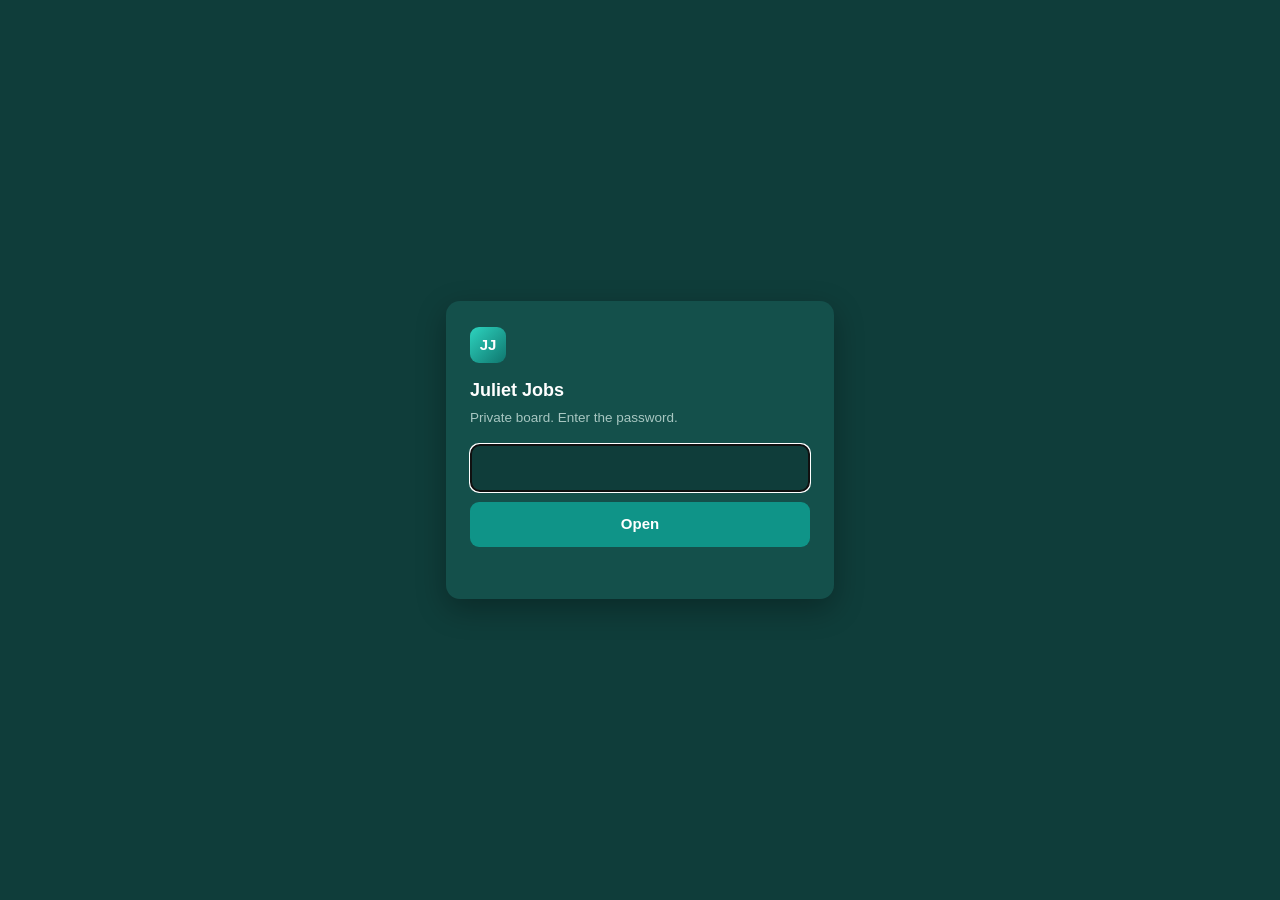
==== group-1.html @ 7c2b09ad "Publish 2026-11-15" ====
<!doctype html>
<html lang="en"><head>
<meta charset="utf-8"><meta name="viewport" content="width=device-width,initial-scale=1">
<meta name="robots" content="noindex, nofollow, noarchive">
<title>Juliet Jobs</title>
<style>
  :root { color-scheme: light dark; }
  body { margin: 0; min-height: 100vh; display: grid; place-items: center; background: #0f3d3a;
    font: 15px/1.5 Inter, -apple-system, BlinkMacSystemFont, "Segoe UI", sans-serif; color: #fff; }
  form { width: min(340px, calc(100% - 32px)); background: #14504b; border-radius: 14px; padding: 26px 24px; box-shadow: 0 10px 30px rgba(0,0,0,.3); }
  .logo { width: 36px; height: 36px; border-radius: 9px; background: linear-gradient(135deg, #2dd4bf, #0f766e); display: grid;
    place-items: center; font-weight: 800; margin-bottom: 14px; }
  h1 { font-size: 18px; margin: 0 0 4px; } p { color: #a8c7c2; margin: 0 0 16px; font-size: 13.5px; }
  input { width: 100%; box-sizing: border-box; padding: 11px 12px; border-radius: 9px; border: 1px solid #2f4a6d; background: #0f3d3a;
    color: #fff; font: inherit; font-size: 16px; }
  button { width: 100%; margin-top: 10px; padding: 11px; border: 0; border-radius: 9px; background: #0f9488; color: #fff; font: inherit; font-weight: 600; cursor: pointer; }
  .err { color: #ff9b94; font-size: 13px; min-height: 18px; margin: 8px 0 0; }
</style>
</head><body>
<form id="f"><div class="logo">JJ</div><h1>Juliet Jobs</h1><p>Private board. Enter the password.</p>
<input id="pw" type="password" autocomplete="current-password" aria-label="Password" autofocus>
<button>Open</button><div class="err" id="err"></div></form>
<script>
const DATA = {"iv": "Dczllv1dasfzpIs1", "ct": "mBrfAA2LOuMS33xl+CSjj07zRJ8ppn/Bd8sngtTx02ZQDnwwCSXDkUxCnxCGXzHIco1BPtvzi8cZ2dPLk34Xz47BpgZoonAcSR1keP7VNyIl3WBESjyRGf2GVomhyObU4/GmhdcvHM4500Km5DxLdh8Ql8Aj9HWRQIUhCFKI1xNIkAt5ZOnKlZOikNpVvDn6R9vYUsdUDypUTvPxnXG38etmF6wp8/0LCIDgIBQbyrPl7gsLro9PER4JIUJF9M8BwfwSbTZkdK9+HdsH1jMYHFiYaCpPUBVL3fyz3XGO/+EDF4RFSelYwz6wv3t2y4/h+q/XOZpwnEUPKKHPQWjjO+EWjynXkf8xvxNAkoWghhAP7ptm2t2uXODomfvStDn8MPyGPHMlYtuSIjNmAAXubSYEt2o3tTosOi6hxDzxz92+5kooFhdYcrbJDNZaEekEj0T1CRrpp/3LOZqB+a2VnW5i2TAyqD9tvf88ONme1MXRXP2Ga02+6qUon262xlRSbFPbjO41hOOJROKtFI3kcx1Wi8R7QwTq0AsNZ+reuKNkRl/wrY4lpw8cs74cE1d18Dp4WUOAfAlTVfz0/1rw4wDoXm8qQ+bTitfXMR+FJGvZiaOW0vXQ01D3HvC4NAEYhxCAwajQP/BLAM5nlwcRYfol+jx14fM9ki7YoWx/pGRmDdlXGMRtoRE7kiQatNEPbi8ulLcFvC+2lQYT6bJjCaPx0qhbBXGKnpINLcCIObK+GuVUYBNL2qQvOAGSKCNZPYuXDRwX0elQfrg8/BoUlV9oxfyD/GsrIkTB+pwce0BGT7wkijGCXJG/yRZonSKBJX6q7kWIqxHlc59+iPtwdYNhAUS5VuLhop+5IolaPeVBE/8mHG/Yv3j+uxh0BRHAqqlkQM0gKXIERHw3evzQ9iAMB/lHl9WQRkoZu+P5VDwXUvjqkhdgVt71nK8AhENLbn2j2PsOaKGqIg9J+DjjJqn/V89BNjWmr5pSBPFy3m3QJcO9ckeEWgaWqkgsTPk6DkcOSabpKSJ+24ZbVx5tO6Rp9+geBprnLwR4laIED+rTuDLdTo55bscMVE2dhKC/qsVQaSTGkKKHfuJRTbszsz9eC/I94IKJKKBE3YKZBeqA5mNMBzCqkv1clH0Fgw7DZJxXC1oSorRudisu3FhiAbEA+EqzoajZVGvpF5y3623Mgn6cltQHx3c+pxqmJgwqyzDPjLzaWPy35dCMTvh0dh2UENnjmBkd3DnS1MDtPlp26g7PI/6gHa8iim6Hm5DHHRqiUyZrdgTUdcBjymsR5VyOQXe2XW9urxCi+WLKKlTJzQo+ZmPdHK6tXrTn6XXjjiEUTw+LDQ0AY9/Nw1DVl1qef4lG8EfVk5xw7s1txbB5X6/BS7iJD6gUvS1y4KJtc7IrZTT9BXnE8ksF85LdlnEBx0W8O3AfQz/mjo6ZjYUUmYxbaTWOo+fyPaIAueR2ajYr9h2KYAPOK3cG+EV/Cl7u230VCw08Jja5BcWdH0FUik1Vfayh6t1DEND6BLDpP/TIx0t0WTq8b5EEACoShf3MKZIf+j3egfuAqdirjDw8yHo6HA2Q6Ok9AchyadYD9siN7xmBQpQOx4++RsoSeuhlpMj2YWVP4HGQ2Qis8fbnrHklOM+y9KOrBvWyqOsEWYnfkLuLmeAkDaKlB4p1i3ARYrWgZamOFx+JKTnu0jRBQVpzSmvRef+ywDQp85r1/K+cDQmpxpzPUlhEenofk91fhF55w52C8dMhrigN9CMAwBYDEx141inAKLGWFoGW/ORLiZkVtc42Gd0ZJtN6L5j162zhM/Gr4VwOrrxUmc1497XqKOwnMGkv94dWMC2MowzRbgNTPeuArsNXiKVuRfPZMVHB/irWAKJzb3oRiIOSBQ/y0h5dVIoMxdQDl6B2OgoZJwyUfsFscNFBseP436Z8xZpKG8Y2dWimipgDQSdWI/hy7ohBEGtIo+t9heSJbtFoH8lPqSjV7IuvkGlubaHbMh5XMOtvwDj6UTU18yaYIsepDqpoZHzr1jDROAg69+KG5dLdoPjHh3w6Scx+wFSTh8fOz5h2mG2DfifKWRHB33ncb0VbCwwS4dXkUYfN1I722r8EFjsGc/DPQZNCfDFtajDabkfoG/0PuNwjGRlFL/NpLTwS7/2gsRR7qV+o6z/UMD3hzhiwhNq7Mld82rZPslTuw3lTnVW7fAN8a+kg7/npkIJEZtXrgoeJieXGB89xSe2tSQbLnA1z7qEXyj4J2dGCb8XWO01AsKbKuTIesGzAeCZ+lvzY6gVkmF6LCY3l7hzFHrGAAUq5ewkX65iBGOtbvcUevcY+ndG+TpBBbr0obKfJXGesK0k/rEQaa9a6P6abZd4L+YYgm2KspgckUPfHLbPaMnowpkh010YDc1T8JnRS8BYHOsWYkMTUtLQliBsKQyt9+lD+HUjy2anhxtLK/OPH8BNBQ4PPT97yYtrsVOE3mVZRZ8oCSysOx9TTLobnVZEL22x1Kb/XG38DM/0vCImIr2ASC/RM36azuUNCTLZ5Qa5570Qxk5ICS9xsmzlFMDi8OH6WKdaPep4tP8KkSh059rHP9I20D5Ml+f2CBKLFqY4bmI67xfNmB/FsWhpBXtUp1RNuLRpokT2v1LlcyuLT1r90CdrsizfOHdExAQ6nHCoTnB8sDyJUcwPcXSV3ZBmxyVWYCGnUvRgyYS13NEiJDyHmOWcl6+ptf6OQIKq2ZB8xi0mFnNyt3pN1b1pk++VriR1lP9o5g7F6NHvkH8qzTE/PEvEEpmIqbhQBAbZSyCEWOm5TL9tyr5WvjzYKURAma+I7dleXtHBBzYmml4xthtguRsCZkj/2rzY9t6dXyXzMhfy1dLKVWccDHwzYgUutMuOhq7tAKeUK3ht/SwGXIAflbezYHRqOm00q1Ryqz2xAu+CebYxcQk2PXJO9PuT0fC0MQ7Vr8VeZY3YsfS+kpj8L3PI3Q7CiPAUpnuYBnkng0r0J3XUMFeCkaM5lgdYG/6ZTl5EDMdpDZVPvKyjCRD8QCR1WpKlqtAQgJC7VI/l2M6FqF+QVFlZCr6Ggq8q0Zr+UGOSNlsJ0S/nQ40bZTYJgx7BaqfBvZZWs6TldDlwCO4go8i/[base64]/t1C1fJaVQtHsX48HsSgaAFN+Zcy/Q2K7pbmNMzQlQkAr/75w/7bMI9khwwuoC4OleBo8mPxjxr+v3tgxJfr02SFKStwxj2YF3YFyI1DAROGvEvYpR6k3l6p37GNbsIlsT3EaPAuvwZW3S3968+MTqxa5cqUr7GGIOG9H3+4fjVYsiHEAJDkU6KHBzJlebtS6AZObZ4lu3eW8pVTIiMRLw2M4e/O195reRAU49rTo40kkKMc+SjfQuujKKYASxzV8XBhqVmuGgXp3L39oC0FpTXnsbeQjfnUE2FBP29Rgm0VHonHlOY2lfpnQ+NWfRC3EeLoIwaOfnMZHBWouXRGsUYTkgPEMRaiOAjX1cXxZLp8hBZGfOctFffF3YydBvRjAM+0H2LmEtxk/N9/5Wz3c+yXbBOLtAbaiATOK5qNKq7xEW2JyQA9bqszBMzOohr3khZpxhAS7qDuLLqmeu10UUw4SOPBkfabw9/rzvgnaGR8vy9W512C+xIsBaZc941f7lC1qcSMuh9IvRVymmedRM1bimL8FOozRz4Nl6RfsOyRMoTvVnJQmDHZlsM6L5Nmzd4hf/huXzUyqSrB6FHaDGIJ0sYbpkpxSzSEQdSL/o5aomLunUZZGZNHYi2Seje1L4lnoZrQSlyJ8K1+Lx1lo8M/[base64]/GB3s0kCvs9Jr/UdL5VGvb+L36C3ASDUxIxp1dQTQz2hvXFh6g9xOT4awZNKpRZWRjiQ/lZR4lw86hSgx/2pRPMmwRiSGYnkSXvnYD5Hc+qWJxTTIxLLvH/Q+xkaFKhhmSMwyqkQkVD3n6JHocqLBuWPVIZaMoxRAoT5Vk5BVKUl/JOxvK0eQOHqNNKy+erWHCE0KWWqmdF3Et8PjJNdoAo6iRFEii/HIc8ohtqlfqilNMZea1dlz1dfSNDDNAYTwZl0+zyYiy8I8FbETw01QrE65l78rSTjxzFUOB1lYLma/9Ku2Jew39DktID+Z33PJmwvovYpfuMk4CxwTGrpf8IG0qQ38ybFjz7Rlj/ZXlHz64Ru7ChB1nHyLaximCAa08HUhCep7yKPkIdNHM7ooEXnDY+wC8bcAVQn9lkLOKopLL2IvOT2/fugkvVy8d1Cg4JB7ekUeqDghpgjz8mc8jdtAsfutbVKZ/wcP4PYn/Jk9+gmmvEbvtmsPD07693meQAUnONiRnAauLx1pzXB4wr1e+d/GZlawEq9cU1zoQFjwB/P/[base64]/[base64]/OC5kIfv1BD0y9wgsf96RjKd9dlBMxWTd/dRBUrVAIUvfFHohASgfeibA1SNxBGPCfPvuctD6polOIkWyhd8HSYtJBjbIg/eQEJvCDSpJW1nqWcpmAnHdIZoy97cLreQm1bLh0sV3M5LkaLORs1GMvmTnWKhumubWTKQb86wQIH+7layPGjOoxrL7x7cQUcKkT3mESLtH5UXvsyUq8N72Dtf5AFnnO15oWB6sZ8v6RG6ZSA2GlB2ZNfmmhulZ64trCWYOpbN3bM9FpXr15tTc/3I7Qhcc/FRzSfT6r9fs1m4+EcvBkd3JWx1CAhqyf2BoZwosaFuGSFIxJdY1/mU8ChyG5czpi5h6C/0BCRR6f5bfRwHVum7eMW1P1C2zibTLXKm2QRTWWFEBQy/+0ju0qXRQbpEysEDEMgK2pxoEDrEfawSMzVIqi4J+2H25tSIDybvQKSNqLlxl6ZlO1btiQYpSYOXuVhUielUX7RU5KbFCRoyi9sPlspWr31VTxVK0FzvlUR19JgxEdRxRuaY/ZFEpIIIsc3XoGrdLrIG/M/X3in7sgJfak5KTXzowm0ZpeljWYFtM/zc0gzkrhkqijtffoDg15MsOdXebSxIJZpGJoH2aRfI3A3Dbbd1YW60wRbkhvjmMkxbEOdVut6P2s/EnjQSJlKkqJPdklDb5PgdFeaskpwpFy2ne+BehcZ2P6UdoNyy4mMdAD/rS7bzH0ATjjfV8sTs354nEvhPWWNYfPplBWHdtTJeZvMtRkKgW1AcmDEEkaOVr/DTD6aGDnv8wL6l9npNEM2SKMmydTVq2OfQ6DJrzHprZsDpVqivTt5nrKW+dlyXF/yFkmXuLS22/Jc4qftWiSaFtfI2/FEj7eyvG06AsMhzNtYJ0tF50Dk0/eIT/[base64]/76IRIjR8g5tnMXXV8lTxLWofA53QYW0NViSn+i2eA3ibGAae5avSbvC3QiNVcO5Z5BmlPnGJTLCBGVA5pcHgt+Eq+72l7ZGzHu919vomiQyLiPLw6vIgADwE5Sb4qJfsrGA3QKPcBhiKhMZN8yfr/KwAX8KWln2Zj5MpoaApn995pf/hTqKvwBKrkORc+OEqKlOXBq/8imnFE3Ix/6eawi/TYoMGSzmHSc1xZa0A4kR1va7KbEI/QhHWin2z4t6tzMldi6cXAkZwBVje7OvMLca92I1ZhVc13vfN3sFZZT6W32IecwMaIwoL9ciLU7TRJ2TP8m0d1TF+eT9kgvvFeStj5qqshLh6EHHfnc5C0sVulNvD69Nr/EAGE6n07+pMNlO3ESpJyKjpG6os8PHCq2nBRp1FaHgpgOkZauew/isqf6CHj1CaLhyfB9ru/nU93JvQVPayARpq5PNBOnzcOum3U7nTdY3jI88Xg2nwpLAvcDxFhmfWG3TUnLGPDIA92dcA8vVsfLlbLUXz+Rw4bxa/NTrMs5dDl/ZtXWmfjubJPqUGPU9uNh77uPuhPAr+9tRb0t2Ligqt7ry3yJc+SiAvngjYJiam8wuKRB3UciXp8ALGliVB0jxU70b20pDjV3SM3IYjqwYZNn5TjHuWg3pJcYW7MVPMPFmiK4ir0pSexAkBpzeT09K1w6r2B9BoG+E+ToBZxQCE9vbOWEFX7wnD+hly7RDDD4GajEO3/62flGb6ggK4qDV7iUzRsX/jh+37nGNqpncVoXj36JMyHey5jM+B5XU58M3V9G5MTLisakH46jtPAub8FHo5Il4X/sRQbp+tL66ivVbVJzFBK5Ud6B54t5jpISk7FEAFk04NUqi/NP8L07QQTaHRT7jkwFxHo3GLapSQEGXBqSCTKLed5DaFrRqJNcZT4moDHUwjTYk5Bh0d1XAMuinewPgBO22AbdHI4tB11YHDE2JGn2D0ms/fiRf7V90uirAY1eQjK32CL/GFEa0tBoF9cMObc2KQcEVml25bfMNnZUJce2EtGJjvOXnMPrCwEiJKSuNsY1IsvVBJG19is349EwFTzeHTPXZsZeIoF5/5wfioVEceNeQ+87h63Eae2BvU+EVMp1L8Pvb1fbU5dvHterC1S8m2m5RYBtBacpnt2bPy/hgxUcE3U/[base64]/rlb+p3F5KoyllBifVny1qU3Z9SNVjbWjETfSfp1n8ufQW+ksEXteJoXf+8W3hHHO1sG6KPNNqiXFkVDx8lNiAEEI6+WGwcyqJZykbo4i0ZNUXx8RECgV68u8/pdR2bUcU63lbA/hhAnJYHCWXd/sy2QsFs2kIoIYwrd+HzROCTsqN0ajUgSPkCz+Oe/AHJxe3T1s5WV+3uT2NsjFoSy42CIYtWU7MTSvCT2hEi3nvl5V3eRQ9IEyH58DzDHVce7X/t1vg/[base64]/AZFrHSfJG9t0l+3O0e07SoM6GGl3jR5HZgTDLdXRI6iPOGpwOSpwF5stzHC/gBGQh8hy3pL1y2Hu/f0E0JRRJWpKym+Cqd1EUtkSRn0l5/dD/VFXydsTW+9x2WD3SjeMvayBLPgt4gU/OwRiobHbEkcxfgLUauRAtJfgN87HwyANt2qXNn5HDfuCoVZ2Gd+sKrwmPqb1dMVf2fcqIeIA3rx5EVtrRmO/vrdRh/Dh6gxvSeDMDvZsVIe1pRfAU10y1A3ptu3kL5MTxir1OKb+46FJXY7pfdX54MA2jHObGqnddEFDiVElCOIvqKDF/3RfkoPg8Uc9sAiwc0johpA8Jk8xRBF5hHHsSJANFYbsfkp8dvJGfpvlsO6wAp4rmCbUzBuhrrbtP2KKwIZVxqAyMSptb890AlD9eUK3k5KnsDw7sR0B49tAvSt1F/Yk8BI8n7Q1CxV5ejOX1k6RBME+saWpDSRTvK6fZfAx9V1A20m5zEEqJ7h2NYokHNbGAoV1VtaaH01YHRnXdIkWYVnLwG6ofBu6cQuVUQgnRUJHQc6RvMqujyMsJPqyqrw8ALOfXA4LKOv499xgtLCgxcSy6TvuZ3UwwzZFl4JvNRZsjs0lB7qusT2RnmaIbO5Sbs8/wRQt1JtzWHLYiqK0kZjrFc1lz6YHEth/[base64]/H4/af23ZTd3IW/tz3xMcX4oUIURrY4sJBC8/YYVZQoV8IHBxP7NXM1ND+ic/27B2FjBwQKKvz0iVfOYWXcghgbos0ruXZWyrHqDW7DQib8veNEq6jRJyZObHD/TVXLlpbzVp65eItJ8h6QExy90FMCLfBmZ0w5eXS2M5h4H2aw6wR10SP7uCFzuCygVhrToWn0jL+YgUCT0LmGz1zbtAosab9hFDNARLiTbc6g62f4BDAIGidSW7s6j0yDk/0e2zg5Aw7A6Us/aHAT81RyJoq2WdsGlI9zzkM1a1VlXNwZC7Z8UxNh6mxqk0QRYlAM+rS1btkUiLRdP3Rw22oC1FQO0QjC4plxRuobyqDrpfeosQvNY9zKa1wGGvvI3u2NS8njioIBUbC6qW6ZsnMffBPBrp9pzdLexGc2r7heuxLIydKFTe92Z10kB2kGiheq/37poHoriHxKbK3qg0cMkkQWp1045TEMyhej0IVa45zKtweREui1nM23AF8geiA9UNFENdiV8PMOd7qUriupt6NYhgOZousXRqA1/Ddz9QqPE2Sxx81det7lhZQu+KujMqlWoyVKF/4VqurJcEbCViwGmlN+OQBdrnmUYDhPcEApIbeGASMaFuV6LmBhQc0B8AcSmg7gRISN5tAff7Mwhp4sd8udYUk+XcYBijSag+M7w+w1xmQQaBMrwSbF9ymN9z+jXQ4H5hYJtWbbQvGa3LXiInvFdsi8WwPMyfz2XxZ8bq0Ke2FK/jPsW970D5MguL3kjsIbqctK863CsIxtNBNhqO05esOHJ2tIPoAS9lYt+iJHsPYVHbyIiGxFMvkPUO2jj/35QRLMmS6IWyUPNJhBZtWxTM5m1KTDPQ4jkDTMTkvwGxRq7zIrfrevMWB0gweTeUuAZ5UBGDFUz3FuB5UN1Q2sGBjQ1MpTyrzrdPQiLPLqKkCTnjib2K8wv6edf2bIiKrVcWBmuIAoxDFCiUadp5AhOoSEfi2a6oXU6l67NvPEWBkWi/BueTJwHyuj0XWurSkIlwpEXxEHSA8cG/[base64]/UvM2XMPsdtVVnno5QQzBoXNAyZ7Z80KAoquGIuaHvXnbwn6odCJ9BBOqytaMfsT7/O4a+m/9pBNFAf0Mjt2/fMQYph20N+1+jQlZhHlqwcbQT54Hhvb0qk3qqtMFB/hpBvyXHAl1GDMIOJvJpaXWGDOSyE0dIjY59MQiI5qA8MHvNyF5Ei74Cy1F9GJWFF/LGNy51KPSvKPGoKIszI0HSg3/PH+R+jaUCE9Gy6zsNvYF62Gd0nSDOpQy95SSkdR7Vz7bmsrODRdM3kSZFaCXlbECKrWmVgu2rmI0d6DVGdqsZ+XfmYVjA/x9cw0N/+pZhDsDMMoqIck0WAWpTFgjjpEE6gSzBwILVuf+tt191OHpOMHFmUr2qxfLSBcKUGsgWCuk6MvFvpRak58Q4IvIx9Y7QjULxGYdOCJfCzec+HM8/1aoqaJH1vLInMTpr1IgrjBsx76M5myzW3IQaeC+DvOAJG0fCN2WvPsoLU/riVFPNxp6CK/BXkY8NINYlUo1nrcyBhlqO819R9l9cYfL3p/UOHpZjyVxRjkyQUkBtaFMcU1vqA9/UWrjUSFTPSorZOZgo46UI9oAO0wLfSab96f1+7KQJ/CmrduYadPGlUFDX5/GfDBcqqpbvbY0zmIRdeMDxJVlZhWGkBaSPW7QObZw/DI1UA6Nu0uj4I3QH47HoM5MnQo3cNUw6RgGFkiULPuaDW8fZhxScmCgYEg8aD0LS2Q9wn3ZSOWTlMu5MZFVp8tvY+wsO2mEruLeIQE+VZ8IRvjBPPYBoFORW8aUy4kg/NAFRzQ6bitgsq49PY+PhGgHbqO5GeMJyRo0tYzfIXmK/RRgclc/oNM9wuah8JLsgvdPTM8CQOA294ZJa6FEmaOBdDkQOk18dYdvliuy3/i1MJ3oY+1pRZeuVh/rW8ZpQtmiqaq+suO3ux7Magr/3XjpDxX+agWRT3sEvLERsFgW5aaeebcHdITTNXdB4n22hHn2fMCWzry6d9fDw0cXAFuQsuC5dPMq4vsWZ6Dg0qMhWscVSvb26J4oqEmeWFLHv7W/0YlchHeSRWweg0/CEUILMgxKfCU+3WDb23tqH5nZ3mCYDhxBn0uGsw+TgivrEu01ptXzMlBnrrPg+fMlgqjzrXdcP93Q2Vjl+SoMzZWYio6ZwUObYFRF9fCSc66bT6isl+QP/GXZTaZlonB5dK0YXCaLWFX45T1p5OS0aq1F/[base64]/[base64]/+5ErFU58uJKwl9UW7b/[base64]/[base64]/3kbPzMnTqJ6cEAZF65GVI9Z4AUrYmtg56HHvQX70HCbkAIFbebskt1WY8mGk+yYsVClLVnXgZH4pBcmFUM1BXg6MG+mjZNE03HSGEPbNWxSErqon0mmrmgbnwzHWh9BC5HHZWUIfhD+Z+wHGbfhEx0Wkzte3HUNQKcPdQ7q6Uxz6RIWYjzKo+7clRrFS7wp/N8FzHyVTfrJfz+wBGNugorZid3kAHoWS19mOa2lpyXXmqLAS0hZLd3YmjNAl9/NBVkfDVX9XurPmhKqTGvuKWl30ziGWBd40scWIjx0v8/[base64]/ijjHxqKJOo2kJSE3NK7MEUNJ94NJGjFoM2bHfE30t19HBWlUKAJ9FXx7iIiGUUiT8vhoTWWSz2ffGYmt2c/[base64]/w3y4drke+C2FwPennrxcA1shF2Yk2ttTiHaIHbHLt7lG/P/BB2EJEK99RwIihxDP1k92tGq0BCr8LgASygDG7GB3Dz4nopPI55fJXoHROr47tn+O7xBAnpt8HVEbWo+MDn9RQJPPAp/IFdopZtCbTty5bmpdyGbqMVz9tEYVVb+jgrpnJlX2rVcea8M87tG1jfU8zttNvEaD6AoyDV274fd0v2AH28RF2Fhw+wlAUrqidDd2CuduxiCxxk/f6ELO93hgNdgj7AK3dOjGK/uqswGxNyEOFE8Z1Dy7ozL1ojMX+113PlORe5OMX+NUzUo+zVd4x3tVoydi68p2L/w0OUcT5euSmpKUExckYCl9JDtHUhe+YAxkGmenUZLGX86xaMAdHYYEhlId07MEDSsVTZroMo/SO3cGdTY9CqZNviD5mrVgomNKwTCynjqeH8CeXZIK9RTuvDtI4OrYDjqzMp2Vc3HrWH9ozRuYx3Rqj1+GLRLmdYpb/7fSFq6Fdkqwj776E0RXIOTtj3LmHzJBdizx1WvcB+J/j5YL6xWIniwj4SKfJpTanwu5QcvygY+WLEfpxUxgl/VspDv0CPfNsd9nKUhlHtiXw4TpL3ZdiljWu5bgFT1ILz9QM5U+d0/CpbEgNUtLDDT0MiYVL9Nuz6K97vuuInexiaouPsAleGXNq0dyzqLcCTEySwe0fFioiGewz+aZSRim5usv1oFgMMB0pD9/PHpipOoGzb2VKDCrHjPiBlphyFM2GRV3YGsZJIT6pkqapF+HSf0aiAsFBmz2F+DN0BzGKaGxwF8UlkMk/v60ba2GVQa7w/sBWB6/GJKNioNI/Azy/eMowtpoNEcI4h+HpBfklMqFSwrOlfO1SuuK869V16DU+KlQbft90IjDPOgFFi7xsQl9Spqm4Lz7hbNU0CtvfAQGANZntURQ5Lj6da4Cq8nt67j7aOv9Q3WHtIqBH+Rv39re+wZAPk9n/Kt+eAluZsP3aRIHjxRDS+mNSPohgS58yAcV3Z8IxPhSqPqNiwbr6Etmsb44YZiDan6qSsUeHSOV+C8naVe1iqcImHNereMklHGRA0laOVw1oVmzZy5DEk8cJgb/MOqzsveo+v3uhkc4kZI0XtXUQ1439HhBDwj2BkSUJMtW9CETVEZWcXDjH7CoJwdJeUFgV2qNksfh7PTsKUC58DZ8vU+EgF4CitviCmLwZK1WkDyLYTyRXSB+nIM92MGH8tbj0MJWvUAp1JpKC0n8IOQ4o5UcUXLyuUvlFu1mzIk++Qa+gJ0bhnbto/eos7D2p8sUhw2bqlpebG7GQs3Gm7WkEYPcEI6HWu9fwKwqDGb5YjovA2ss3QafegDFZdknQN6ESUND8LeSaho/e1QMk9D8+yAnLrLBY7RAYHpgkM5Apiw28JWFre5vK52D0iBIbe139nDRBxFmI8FP11yJtMB6ioZ5Frl5xUPVIHM+Beh7rC3KRJgHgSuJ0QWlelWXg+NvT35C6zI0j6TYkI1tQOgw/xKJbJS++tJRjlxrg7sXoJNdg2cscNDF6KMl+qylbVkeZWMhrwLgfxAKUnN477RKEqAF5SGXsEHgS/9x5EXnbh9CaMTadDoHBPxffhYCwyDEjwd40Cr35sYjXBTsYDczBVn2YS6IZ0YYBolEF+ZrYXYY31IeRUG1LNMgSoBzD5A3K+1h1AIjTZFY0AKP0csX7YVDTG7frSOtfu/kXUpllgOc8alibImgcSSwZcyJY8yISL6qAmp1LMe2Lrq0KCev4lOPMHI1uYGkiRwuZb9m4usj91s562GoTEFgkhEuzsufBLLfzj6n0Z1X1pYV9xcItALFiltXZBDo1Z1pt/npj37QXumvsfM3GKAE4ErR1NM8n0bM80MXhOm1w/2FGn3NkReUbcokNt0YPzaideeEPvuk6qq7g4DnZ/nIMMhyDPDZ6qkMsR4Ce4rcgRX/9jEulODzh2s4o+1ukESxc8mtExPF5a5Tx0wnJ/2qllh81vgDoveHZ1f/1Uvl6YiIcnCAWxuaBQ0GvAsrdTcNHaXfEYa32ntssmNTXH3mAg75ektq2ZxnRY7JQPEDnZYa3JbgXwGaZH1KiUFP2WKLsd88HKyCaHzEARdb1kc7wgHM/A4aYcYLnAyIqzuaMH4Ih4J+sFoDxCzyW00TM2NhuQs/punookLZqo/3oelyJMyJ7qp71qRcqIpgHSe6tj1lzC1saeUPij1OyDiOWV0C8s+MWS0mw0qLgisZ5x0kKyO8gsUvaMqy7Wo/RLtl5zXyb9RSvJlMSUGDmc6nl0PGWM9wJIw+L2Sq5WzZcs6stsQLMXv6joyzn2c7LyrX1a8sv0j7YpD+Z0OYahPAHd1UwLSn6qyt0Ne0B7cK3fJxhUwjhpB6BUq6utk+pcoxBV1YzAx89cH2bJFCy3VTMh9UltDoIIN6tLC2Q5PJMEUcBt7/HOxrYhP1vJ4xav4yOA5qigkdyh9vg46cq4HRTn9uyDBMbxbmsQIGKWwykX58eAwmGSf1XQss6V1m5ftyq+fGVOz31XuP9cESBEvNbTP1oWEiGr10fgm4RzFvmjO+VTEuUAQQq4Y3BE99q4kUYK7xacH/[base64]/hrVzhovoqwP3m9KD0ca5KZPTO/bDus2yj2kvpkwa0unwpEvE5Xpo++O2KzVTOqWw2zLu3Y4JBRevR0XFMX0Jl1Ch56B15tEpDfpZQA/9XThJsjosvQy0/sBDymBDzFUwnm4SeGkb+FI8QJKE+ra50e5mt041C48+VLBEFijzhDQKhDtMUA9b9mpTvH5/uqCOqm2dUy68fvTjvN8pLP0DBXiFbLD9IeBCc2yr59hLsZ5Mwx9NCh+pJZmWDm6Ig88gOvBI0zGBKM5BIwZ+lgWxzjS+UcG3OhTv9nrm0OwItFKXu3mznh1wTd1gsmCn8lSSQkNpw+LaolagW2Tgm4ijC5vNd3KxL+jnieiOBFuUi5i9a4eRx4adPfDHi4uGmfLepo/dcMQ5xtPJ8FJ7f4ScMzvQFYFtPkK+qbWvAjnVOPuwNFOzga/kgBV5SyW0EN7xQ9EdpBePt/xgLOW+Xq+QVPL9PWPA3KE/XSvVtxNIm2yT5L8m1ldwVZt0iN5+y3gqKmXloOvTBZnmNxrLmR/23AF7jggW0ITIC2VZJeAgG7CN4z55Lt7/fs1OE0kluAtQE1bkgyXVv5vN773hdzgK11Qcew1h/aIzUKhCGvNyyq3fwycx6OkNZcUChKXbVrw92Nela/b1xD33xs4WIxnYeAyjDDERzRAWYdmAeBKoN355bXTmtN66wHsLxEmQxSiH6apexaMOYo18GdieavRO6A67euXhRpaqNRmsdXbfbpU32pMFFPYxpZkETf/FZydAISRy09FY6kAA+9DH7254gVrpBTzcczHsFzPG/Yzcd/AQQH+n0EIZQheEyE2zL1Ex8lxvxlaWiA6L5TMGiZF97An4sTHez6bU1e0ijW+ulyfB62niYdbSQnFG4IL0CUgUUgSjm4bq8wzwVFiXUaQB6Hv0ILyD6A7X+gDaK/sNi30k1ZhnNppXyA99bQVrmm3togP3FsNYg9Ofj0DCSIyhq9ZcLUqSJLqwNtiQk+vgwWsz2T0IA2wEcGbQ2qW8KB+j86VdZuVitolWjESur7DyiXkpJBr6j9Yg2mNO/N0XSBjJ5bdBxoyPa5mmXbF/IwJVzp7c5XjH/Uurz9ckPMv8nApmU6SUe9WSscuNgZze9pzPsN8l1Grqeh1oGBf7KP7Kq4wi4dts39PoN/zWQ3hnfxPp2nG/8Zj3Be8K1qHT+4QjA6S6oacLhsP5tU2HYPR1EY8y1Q2sY0P7N7Ph/uJXbx6ELHUfp19DUFYHR+OGPgXpbBs0uU7jy1Pxp9KH1OVRm8qev6xbCVPVKTbIBeputx8PHAXSlNAAtk2r+hd5mOgSjvx/i+82jO3IneuP7yQewNzZ3rHb6QZu7xjwwGh6xpuOzVLet4oBNDMf+fijG80nUaTSL0HH5qTo6AxRTpgd9IcydlBZALVbkHG/m9Y525S2GvQz+fNaDdBGrH3MjadgUzs9Q40wcFWRpgVUlFBfbT1bNgUCv4akxsZs7FQWrTjqya9Kvzb3dX9Yxd64dlSwlIe984Vt9/ZM2FqU70ndrYHRc8Mb/w0wsVLvre0Z5m1xIGPT1IbdEbrtYDAB9FDHC7xUwZ4qrM2DNAve5HawCDrqpsZjf7qKbZV2KNz8SW1mosdtrOanC4Mk7hGEXhlrF+gJcc8Ax9fjbrUdIZ5mc6my0v0poNbwLmJFCviYO78NBcfRXpB/FBxni9Olb6WA5MgBTwYkWx7UzTjeytLhb6s874GOR+aw41k189ZuhmFnW07aok1ZQQom8VSbj6x9140TrjTteRUoWBMgsnTFT9UJ/zUJ+9xwELZItmdw7hGVk95l60JoZ1GfY/VZQ5FF0a7USMXHDM8uxgYGHf26BEWiZ05ItbJVJz/h5oiJ4NEA0TpCl7T6y1F9ICfPK0ZDiZnhWJU/5FQVampOC1lcHSQsRjSw/+zEh/FBStlNDpjaVg7JZBwT9BwJoEvMtpCpa/2xhR4HLBmv5iAxJtYu00jqIM+Q+bHSjHj/[base64]/FMQpS+j8SSFLNHvjDUm2LbsobDQGu4pKQXtEPZPMjI2aKm2twGBnuyUtr16S4s+HvyYfHHf7O0iPl5wjsS+M1C5qUAv01HCiiTvqogZOAg+eMWhzqQ5AHgRU64wHxgUn+YkNPUkiqrBNXYGsJiRsNcorFQHkIkz4/YHScA28lwSshJd9v2Tgc49p4jwy73FaedhC1hKlIKWWJxbcxrn/SyEsvLgkJfVhYdu8WJ8X41oUMTvCUd+i0F6FIO3dM0nOYYRhPesM8E1cPoCO2ss/7ZimO8WvJOy3RtjbS24UEFr4Kc3V2Yn5RK8eWEZ3Z262nGd4W0DsP6R//HWBkAUDljbiMqRvEzT3kQiwd0Il/vSP7XoOtP5C2bwAFmn98QbhJvgtR8a+8GJ+qtYyLwPpcR1wWwCLGLengpiKMrqFi+ccEobi/1Ui5LCvf4+JjIp3Zxmwf9qfwhP9kiy987CoYGaTyHChHsnGON0d8MnI0PTco0SEVAsGw/cdktZW+iF6GxaiKptklht72hhfyBg19lrY38Y2+LJlJ0auicURa4GdDjwsagNkJkax1Cp1c2C6iEa+HVtnwbaJa2qpAqrvCZ1ZU73Q/Bjwed27cTp4WdtExcm3rxQRY6i78xVJN+Y4XaPBPGcjaItvxcvsdZyYEB6+ixLfMCNC8t4SERYqN/wCGFq7ZSWlehyAyl2Jqj0OjhEt8DxxkwOjJmOxQWugoMxp1yqQi80n9ckVUzEz3fb+51dIIao5coCqHtb9Oz1QtB1tQv/obHVLcdgA+3YVQ4fIXVoSVa/A+rgp337XwOei2YqYZHaMaD7pjrFvfpYuUrY8TadtCpYHDSJSu0cZ26igRCctld2QFiQCPzX5Yw/XZCnkcxti6g4aO52qYMoK+nhWfuNxg/RRKuPp5KWjUfYRaP6t3Tpo9iIna9/3QBpwPwl/r5ihnHALtzN0Ix+OSJmUb8jV5uGuVXhW4qo5qqrLtDILM25SkRqCe0mrix82N3GaPdzx4Tj/U/gh8ylvrKc8ir9AarwEpfFpW+722OuQ2ajUhJah41DF9dpYsQyM+ES4wCmdX9OGijxQgh9ug1HWXQigK/HhC3MtG18cBE/RxfuBMhM06Xek3SjRT5owvTqNWx5UXBMZAqATQEiBr6bsZdsPeCcPQUJUHrPQAUIDygybhVnXkd63FaEVbWgTeXhECGmCHxsh63bxEhT+cQ+pZIyXCvmwXCfmp9NZlBHTVjm01GC5FAWnxo0VyO1PN/8L/9BarXsrRKjyrUIq6MUOcVrcdw2jTBqPpDkOoaVtlbWQjbPP1QmCVFQVYNixLb0Z4TTD0y+6iGOZ7PpIZMEXZVY0rCD4LnJHK31ki/yakVx5kyNg/ylMf6P60fYvbE2Ak1dP1I8tw6HrEAu6Ockyifsji4vUhXr9G9yRyK5FkIQl9Xb8fr5ivX4zqspphB8vGM5R5jPaQ0Yi7N7zY1va9HUp16MngwZzLVKSq/8JbIU2zAmOBVydqvWnUWoAavUmHi6MkIApzHh5wBIEoAZsc9E8pDBVonxTATYv36rKHzlDMTrjkqoqmSMxd/TeQW2B7ugIV01g7li1CoLzdObgv7VdsGLcjPKkmzp7fJm5Q8Fo6iR6xqj9wkkCe5Ih4cdxmy3F1Ppj2YgfOLn0O1Y41+S7h/+EwVwNhIl0rSM37D1WfykYxzLg49Dd721N5eZeEVX8pOXWyGstnkVX7klTK9DeLk2T7hER87W5t7UMOQofoRgwclFiQSEeNB8iAGDfBb02aKUgSno+bUheInWHeTUCSAL0M2MtPqu78NOeR+xhtNwrd348YHup3/wNdKp5xVfYBjXFBzh4n5jU/[base64]/lxxWCULO5fA3/+yRySl2JwxQNg8HZIls4KXI+WsPXK6N6tmUryaE645FmrJKdiEKWakKq3kk0cpSBhmLC3m8nIu3wQOCpw/puMKdPDzOsrMiioplTZcGPhvRclkc3s5XffncTiDsTqbWvZZ1T1BV35gboKrLf92GrQyyfcYTKUsAzpJ03dRf660UegtYWYySxGqQ77BC8j9o46zektA8fbc7JoT6si30PSDeU71HEDgWVm9uqv8t8bLZztvgEmaldfsIMORgqDzVnSh7Fp9keqQ/0/GP0Hg1MywHjbCHbrbPLw4FghC6LVfVNqBIO2ZuAUNVehq61ENsWjDvpW8yTzalkRwRkRlRRW0OxGfwJlJjFbsEPzSkJY9x5jxthVhY5hOJm62OT4QIgyRYvfGWlBKpfRfHzjQkPL43i9F/gEewtWu1yxqv8sDhXij198WY7wlkLB0dDPvp8/r9P6OCp/GSqsqTrpu/j4cuyocDefq2QpA99ksgfpOM86rVkMkyDP3BOvRPWMVkz8FjzNx7vbNvU1oAW9M+ZMpVz31fHDjf+nAUMAijWt4N/Nc2wI8sv5urb91YqRLZInJIqlhCWcrgXaefZfJl8Nyg5cmRZ+PTyPin0kHzWGl/tIUhY1jnxdRW5anqtnYdWvLOxdaxYC+E2L/UKkgmo0yJcvZ0IK1s9q9nQzQaMkdAfxjbAB0Huqvfo46Q7i6700Phd32J2c6YkCQBobqsGb5BBA2vwiz8Q/9jieMGlYfzdFK+O+gdE5Pzlv4b7G2QND342uu9d0k0bDOouPO6yWWKel+VJ0TT4h54qtHTT8WZoDEBdFSmtlvK99K2zmQoNU56tmFxK743j16Yb+GOGCXE/99rWpMXG3eLGAm+s5gatQwJ6AdBpzqX7zQeUJseAT0+F862Qm8FQYsPCkCITIf5CxRyRYNPuohIurWU+9FbSgcAwosvrtDZ0tFpSz2i5dLM9ChnePY9FTawjekjFTfL0eVyWQsYB/A+WGVUAnYiJ10O6CMn930Dg8c71iho7cuAWtppuxFaGguhgoBUUJcds0CYOcBa6I4xNruLmhapur+i7NATdB9JoivnY5i8fqeJDn3RBsvy4zAc68uBtBBsUo3bExsDqZITHt5HoRh4J0fbB3dfPYYRQOE/8VqfePoaCyoqiWEwwjWXBk4h5UZEgZMjJCfkg2zBlFdnJcDIM8hliLCyKogIqbN/u7j0McUhLt3OO3TZ8ROyb8J7OvqJu5uUTeDNQ/deTPDuuQI7O/ZSYURD+yhrQwZzts1qmPGSem1E4fu2lfzG1rGF5nvSXXbqBO5Ko1N8QJhpU6Qqg4VroMkkrt4wlLB8uGw6Ohg5U10FlTa7Rl8Q4lS8E3J4rUdoG1ajUQKHz+2e+6p8SzFKfFU9S30dhfcyeDMz5vVOxNGZ2JZXy/mqPRBFNqtcWbd4i1PM4A0JgWjhP1SdpsVH4U19SAhCQZlQe7Rx9gZw6boBGQ4880j743LhVKjbJjkZtZFVFLUoVJT4n9qc97P9U5zdYPJ9I0jBCni/860jiBTZTR1HqD/7CHkGlJR43HbxB2gHSDA2fzsbWT6yPv1zFn9eicJ6Bfzvy+wn3PhGxw4cv3hN4UNB/Zr+2gIBK/QEMP1K07wa5IInorBy3BLq62s9KxeGc8ZOfb+26B3L3accFyuFEpWLhhID8pkqtzTNk=", "salt": "MacXUL5urqz0lFpCJbkd8w==", "it": 600000};
const b64 = s => Uint8Array.from(atob(s), c => c.charCodeAt(0));
async function unlock(raw) {
  const key = await crypto.subtle.importKey("raw", raw, "AES-GCM", false, ["decrypt"]);
  const page = await crypto.subtle.decrypt({ name: "AES-GCM", iv: b64(DATA.iv) }, key, b64(DATA.ct));
  document.open(); document.write(new TextDecoder().decode(page)); document.close();
}
async function derive(pw) {
  const base = await crypto.subtle.importKey("raw", new TextEncoder().encode(pw), "PBKDF2", false, ["deriveBits"]);
  return new Uint8Array(await crypto.subtle.deriveBits({ name: "PBKDF2", hash: "SHA-256", salt: b64(DATA.salt), iterations: DATA.it }, base, 256));
}
(async () => {
  let saved = null;
  try { saved = localStorage.getItem("jj-key"); } catch (e) {}
  if (saved) {
    document.documentElement.style.visibility = "hidden";  // no flash of the lock form on a remembered device
    if (document.readyState === "loading") await new Promise(r => addEventListener("DOMContentLoaded", r));
    await new Promise(r => setTimeout(r));  // document.open() only replaces the page once parsing has finished
    try { await unlock(b64(saved)); return; } catch (e) { try { localStorage.removeItem("jj-key"); } catch (_) {} }
    document.documentElement.style.visibility = "";
  }
  document.getElementById("f").addEventListener("submit", async ev => {
    ev.preventDefault();
    const err = document.getElementById("err"); err.textContent = "Unlocking…";
    const raw = await derive(document.getElementById("pw").value);
    try {
      try { localStorage.setItem("jj-key", btoa(String.fromCharCode(...raw))); } catch (e) {}
      await unlock(raw);
    } catch (e) { err.textContent = "Wrong password."; try { localStorage.removeItem("jj-key"); } catch (_) {} }
  });
})();
</script>
</body></html>
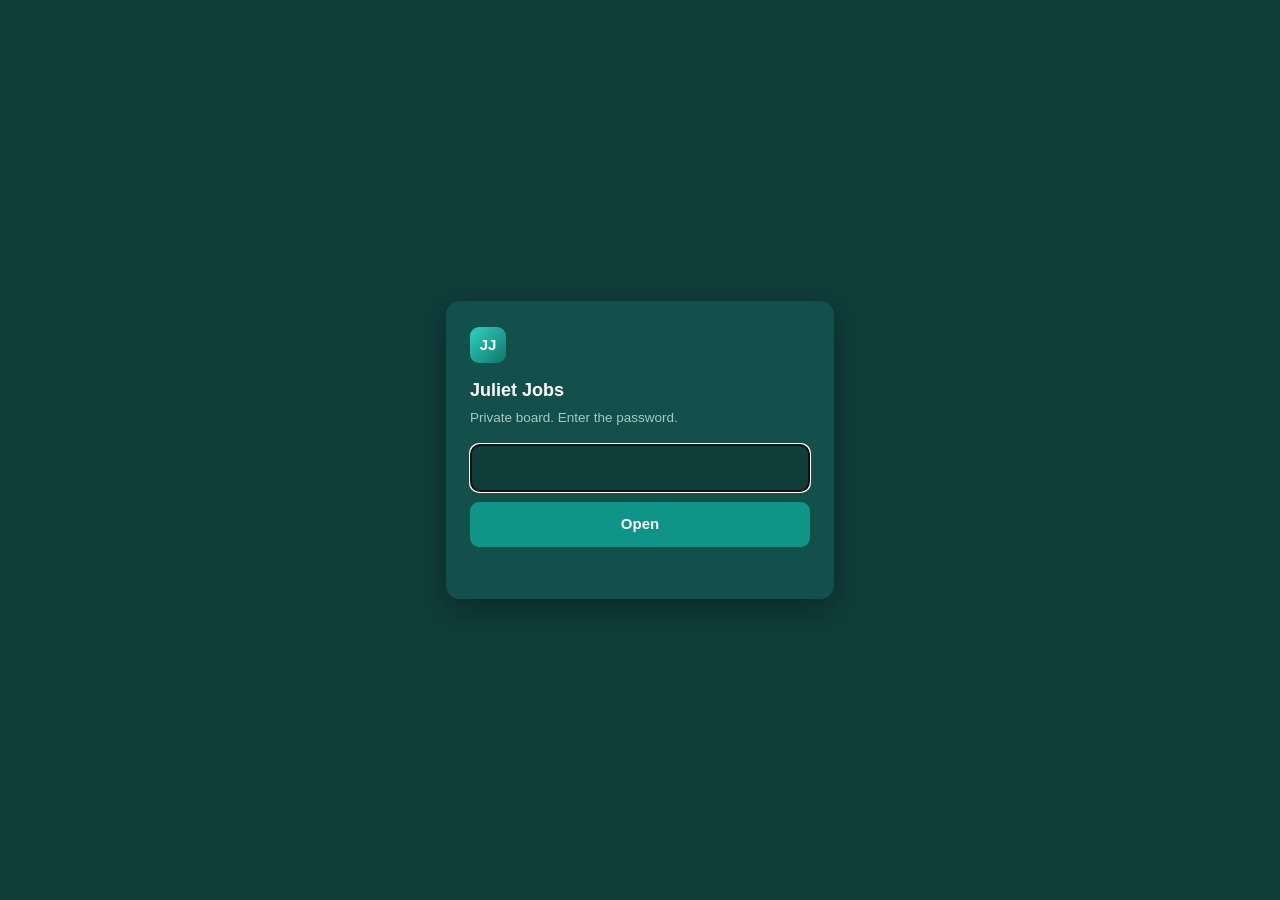
==== commit ae2e7c65: "Publish 2026-11-24" ====
--- a/group-1.html
+++ b/group-1.html
@@ -21,7 +21,7 @@
 <input id="pw" type="password" autocomplete="current-password" aria-label="Password" autofocus>
 <button>Open</button><div class="err" id="err"></div></form>
 <script>
-const DATA = {"iv": "Dczllv1dasfzpIs1", "ct": "mBrfAA2LOuMS33xl+CSjj07zRJ8ppn/Bd8sngtTx02ZQDnwwCSXDkUxCnxCGXzHIco1BPtvzi8cZ2dPLk34Xz47BpgZoonAcSR1keP7VNyIl3WBESjyRGf2GVomhyObU4/GmhdcvHM4500Km5DxLdh8Ql8Aj9HWRQIUhCFKI1xNIkAt5ZOnKlZOikNpVvDn6R9vYUsdUDypUTvPxnXG38etmF6wp8/0LCIDgIBQbyrPl7gsLro9PER4JIUJF9M8BwfwSbTZkdK9+HdsH1jMYHFiYaCpPUBVL3fyz3XGO/+EDF4RFSelYwz6wv3t2y4/h+q/XOZpwnEUPKKHPQWjjO+EWjynXkf8xvxNAkoWghhAP7ptm2t2uXODomfvStDn8MPyGPHMlYtuSIjNmAAXubSYEt2o3tTosOi6hxDzxz92+5kooFhdYcrbJDNZaEekEj0T1CRrpp/3LOZqB+a2VnW5i2TAyqD9tvf88ONme1MXRXP2Ga02+6qUon262xlRSbFPbjO41hOOJROKtFI3kcx1Wi8R7QwTq0AsNZ+reuKNkRl/wrY4lpw8cs74cE1d18Dp4WUOAfAlTVfz0/1rw4wDoXm8qQ+bTitfXMR+FJGvZiaOW0vXQ01D3HvC4NAEYhxCAwajQP/BLAM5nlwcRYfol+jx14fM9ki7YoWx/pGRmDdlXGMRtoRE7kiQatNEPbi8ulLcFvC+2lQYT6bJjCaPx0qhbBXGKnpINLcCIObK+GuVUYBNL2qQvOAGSKCNZPYuXDRwX0elQfrg8/BoUlV9oxfyD/GsrIkTB+pwce0BGT7wkijGCXJG/yRZonSKBJX6q7kWIqxHlc59+iPtwdYNhAUS5VuLhop+5IolaPeVBE/8mHG/Yv3j+uxh0BRHAqqlkQM0gKXIERHw3evzQ9iAMB/lHl9WQRkoZu+P5VDwXUvjqkhdgVt71nK8AhENLbn2j2PsOaKGqIg9J+DjjJqn/V89BNjWmr5pSBPFy3m3QJcO9ckeEWgaWqkgsTPk6DkcOSabpKSJ+24ZbVx5tO6Rp9+geBprnLwR4laIED+rTuDLdTo55bscMVE2dhKC/qsVQaSTGkKKHfuJRTbszsz9eC/I94IKJKKBE3YKZBeqA5mNMBzCqkv1clH0Fgw7DZJxXC1oSorRudisu3FhiAbEA+EqzoajZVGvpF5y3623Mgn6cltQHx3c+pxqmJgwqyzDPjLzaWPy35dCMTvh0dh2UENnjmBkd3DnS1MDtPlp26g7PI/6gHa8iim6Hm5DHHRqiUyZrdgTUdcBjymsR5VyOQXe2XW9urxCi+WLKKlTJzQo+ZmPdHK6tXrTn6XXjjiEUTw+LDQ0AY9/Nw1DVl1qef4lG8EfVk5xw7s1txbB5X6/BS7iJD6gUvS1y4KJtc7IrZTT9BXnE8ksF85LdlnEBx0W8O3AfQz/mjo6ZjYUUmYxbaTWOo+fyPaIAueR2ajYr9h2KYAPOK3cG+EV/Cl7u230VCw08Jja5BcWdH0FUik1Vfayh6t1DEND6BLDpP/TIx0t0WTq8b5EEACoShf3MKZIf+j3egfuAqdirjDw8yHo6HA2Q6Ok9AchyadYD9siN7xmBQpQOx4++RsoSeuhlpMj2YWVP4HGQ2Qis8fbnrHklOM+y9KOrBvWyqOsEWYnfkLuLmeAkDaKlB4p1i3ARYrWgZamOFx+JKTnu0jRBQVpzSmvRef+ywDQp85r1/K+cDQmpxpzPUlhEenofk91fhF55w52C8dMhrigN9CMAwBYDEx141inAKLGWFoGW/ORLiZkVtc42Gd0ZJtN6L5j162zhM/Gr4VwOrrxUmc1497XqKOwnMGkv94dWMC2MowzRbgNTPeuArsNXiKVuRfPZMVHB/irWAKJzb3oRiIOSBQ/y0h5dVIoMxdQDl6B2OgoZJwyUfsFscNFBseP436Z8xZpKG8Y2dWimipgDQSdWI/hy7ohBEGtIo+t9heSJbtFoH8lPqSjV7IuvkGlubaHbMh5XMOtvwDj6UTU18yaYIsepDqpoZHzr1jDROAg69+KG5dLdoPjHh3w6Scx+wFSTh8fOz5h2mG2DfifKWRHB33ncb0VbCwwS4dXkUYfN1I722r8EFjsGc/DPQZNCfDFtajDabkfoG/0PuNwjGRlFL/NpLTwS7/2gsRR7qV+o6z/UMD3hzhiwhNq7Mld82rZPslTuw3lTnVW7fAN8a+kg7/npkIJEZtXrgoeJieXGB89xSe2tSQbLnA1z7qEXyj4J2dGCb8XWO01AsKbKuTIesGzAeCZ+lvzY6gVkmF6LCY3l7hzFHrGAAUq5ewkX65iBGOtbvcUevcY+ndG+TpBBbr0obKfJXGesK0k/rEQaa9a6P6abZd4L+YYgm2KspgckUPfHLbPaMnowpkh010YDc1T8JnRS8BYHOsWYkMTUtLQliBsKQyt9+lD+HUjy2anhxtLK/OPH8BNBQ4PPT97yYtrsVOE3mVZRZ8oCSysOx9TTLobnVZEL22x1Kb/XG38DM/0vCImIr2ASC/RM36azuUNCTLZ5Qa5570Qxk5ICS9xsmzlFMDi8OH6WKdaPep4tP8KkSh059rHP9I20D5Ml+f2CBKLFqY4bmI67xfNmB/FsWhpBXtUp1RNuLRpokT2v1LlcyuLT1r90CdrsizfOHdExAQ6nHCoTnB8sDyJUcwPcXSV3ZBmxyVWYCGnUvRgyYS13NEiJDyHmOWcl6+ptf6OQIKq2ZB8xi0mFnNyt3pN1b1pk++VriR1lP9o5g7F6NHvkH8qzTE/PEvEEpmIqbhQBAbZSyCEWOm5TL9tyr5WvjzYKURAma+I7dleXtHBBzYmml4xthtguRsCZkj/2rzY9t6dXyXzMhfy1dLKVWccDHwzYgUutMuOhq7tAKeUK3ht/SwGXIAflbezYHRqOm00q1Ryqz2xAu+CebYxcQk2PXJO9PuT0fC0MQ7Vr8VeZY3YsfS+kpj8L3PI3Q7CiPAUpnuYBnkng0r0J3XUMFeCkaM5lgdYG/6ZTl5EDMdpDZVPvKyjCRD8QCR1WpKlqtAQgJC7VI/l2M6FqF+QVFlZCr6Ggq8q0Zr+UGOSNlsJ0S/nQ40bZTYJgx7BaqfBvZZWs6TldDlwCO4go8i/[base64]/t1C1fJaVQtHsX48HsSgaAFN+Zcy/Q2K7pbmNMzQlQkAr/75w/7bMI9khwwuoC4OleBo8mPxjxr+v3tgxJfr02SFKStwxj2YF3YFyI1DAROGvEvYpR6k3l6p37GNbsIlsT3EaPAuvwZW3S3968+MTqxa5cqUr7GGIOG9H3+4fjVYsiHEAJDkU6KHBzJlebtS6AZObZ4lu3eW8pVTIiMRLw2M4e/O195reRAU49rTo40kkKMc+SjfQuujKKYASxzV8XBhqVmuGgXp3L39oC0FpTXnsbeQjfnUE2FBP29Rgm0VHonHlOY2lfpnQ+NWfRC3EeLoIwaOfnMZHBWouXRGsUYTkgPEMRaiOAjX1cXxZLp8hBZGfOctFffF3YydBvRjAM+0H2LmEtxk/N9/5Wz3c+yXbBOLtAbaiATOK5qNKq7xEW2JyQA9bqszBMzOohr3khZpxhAS7qDuLLqmeu10UUw4SOPBkfabw9/rzvgnaGR8vy9W512C+xIsBaZc941f7lC1qcSMuh9IvRVymmedRM1bimL8FOozRz4Nl6RfsOyRMoTvVnJQmDHZlsM6L5Nmzd4hf/huXzUyqSrB6FHaDGIJ0sYbpkpxSzSEQdSL/o5aomLunUZZGZNHYi2Seje1L4lnoZrQSlyJ8K1+Lx1lo8M/[base64]/GB3s0kCvs9Jr/UdL5VGvb+L36C3ASDUxIxp1dQTQz2hvXFh6g9xOT4awZNKpRZWRjiQ/lZR4lw86hSgx/2pRPMmwRiSGYnkSXvnYD5Hc+qWJxTTIxLLvH/Q+xkaFKhhmSMwyqkQkVD3n6JHocqLBuWPVIZaMoxRAoT5Vk5BVKUl/JOxvK0eQOHqNNKy+erWHCE0KWWqmdF3Et8PjJNdoAo6iRFEii/HIc8ohtqlfqilNMZea1dlz1dfSNDDNAYTwZl0+zyYiy8I8FbETw01QrE65l78rSTjxzFUOB1lYLma/9Ku2Jew39DktID+Z33PJmwvovYpfuMk4CxwTGrpf8IG0qQ38ybFjz7Rlj/ZXlHz64Ru7ChB1nHyLaximCAa08HUhCep7yKPkIdNHM7ooEXnDY+wC8bcAVQn9lkLOKopLL2IvOT2/fugkvVy8d1Cg4JB7ekUeqDghpgjz8mc8jdtAsfutbVKZ/wcP4PYn/Jk9+gmmvEbvtmsPD07693meQAUnONiRnAauLx1pzXB4wr1e+d/GZlawEq9cU1zoQFjwB/P/[base64]/[base64]/OC5kIfv1BD0y9wgsf96RjKd9dlBMxWTd/dRBUrVAIUvfFHohASgfeibA1SNxBGPCfPvuctD6polOIkWyhd8HSYtJBjbIg/eQEJvCDSpJW1nqWcpmAnHdIZoy97cLreQm1bLh0sV3M5LkaLORs1GMvmTnWKhumubWTKQb86wQIH+7layPGjOoxrL7x7cQUcKkT3mESLtH5UXvsyUq8N72Dtf5AFnnO15oWB6sZ8v6RG6ZSA2GlB2ZNfmmhulZ64trCWYOpbN3bM9FpXr15tTc/3I7Qhcc/FRzSfT6r9fs1m4+EcvBkd3JWx1CAhqyf2BoZwosaFuGSFIxJdY1/mU8ChyG5czpi5h6C/0BCRR6f5bfRwHVum7eMW1P1C2zibTLXKm2QRTWWFEBQy/+0ju0qXRQbpEysEDEMgK2pxoEDrEfawSMzVIqi4J+2H25tSIDybvQKSNqLlxl6ZlO1btiQYpSYOXuVhUielUX7RU5KbFCRoyi9sPlspWr31VTxVK0FzvlUR19JgxEdRxRuaY/ZFEpIIIsc3XoGrdLrIG/M/X3in7sgJfak5KTXzowm0ZpeljWYFtM/zc0gzkrhkqijtffoDg15MsOdXebSxIJZpGJoH2aRfI3A3Dbbd1YW60wRbkhvjmMkxbEOdVut6P2s/EnjQSJlKkqJPdklDb5PgdFeaskpwpFy2ne+BehcZ2P6UdoNyy4mMdAD/rS7bzH0ATjjfV8sTs354nEvhPWWNYfPplBWHdtTJeZvMtRkKgW1AcmDEEkaOVr/DTD6aGDnv8wL6l9npNEM2SKMmydTVq2OfQ6DJrzHprZsDpVqivTt5nrKW+dlyXF/yFkmXuLS22/Jc4qftWiSaFtfI2/FEj7eyvG06AsMhzNtYJ0tF50Dk0/eIT/[base64]/76IRIjR8g5tnMXXV8lTxLWofA53QYW0NViSn+i2eA3ibGAae5avSbvC3QiNVcO5Z5BmlPnGJTLCBGVA5pcHgt+Eq+72l7ZGzHu919vomiQyLiPLw6vIgADwE5Sb4qJfsrGA3QKPcBhiKhMZN8yfr/KwAX8KWln2Zj5MpoaApn995pf/hTqKvwBKrkORc+OEqKlOXBq/8imnFE3Ix/6eawi/TYoMGSzmHSc1xZa0A4kR1va7KbEI/QhHWin2z4t6tzMldi6cXAkZwBVje7OvMLca92I1ZhVc13vfN3sFZZT6W32IecwMaIwoL9ciLU7TRJ2TP8m0d1TF+eT9kgvvFeStj5qqshLh6EHHfnc5C0sVulNvD69Nr/EAGE6n07+pMNlO3ESpJyKjpG6os8PHCq2nBRp1FaHgpgOkZauew/isqf6CHj1CaLhyfB9ru/nU93JvQVPayARpq5PNBOnzcOum3U7nTdY3jI88Xg2nwpLAvcDxFhmfWG3TUnLGPDIA92dcA8vVsfLlbLUXz+Rw4bxa/NTrMs5dDl/ZtXWmfjubJPqUGPU9uNh77uPuhPAr+9tRb0t2Ligqt7ry3yJc+SiAvngjYJiam8wuKRB3UciXp8ALGliVB0jxU70b20pDjV3SM3IYjqwYZNn5TjHuWg3pJcYW7MVPMPFmiK4ir0pSexAkBpzeT09K1w6r2B9BoG+E+ToBZxQCE9vbOWEFX7wnD+hly7RDDD4GajEO3/62flGb6ggK4qDV7iUzRsX/jh+37nGNqpncVoXj36JMyHey5jM+B5XU58M3V9G5MTLisakH46jtPAub8FHo5Il4X/sRQbp+tL66ivVbVJzFBK5Ud6B54t5jpISk7FEAFk04NUqi/NP8L07QQTaHRT7jkwFxHo3GLapSQEGXBqSCTKLed5DaFrRqJNcZT4moDHUwjTYk5Bh0d1XAMuinewPgBO22AbdHI4tB11YHDE2JGn2D0ms/fiRf7V90uirAY1eQjK32CL/GFEa0tBoF9cMObc2KQcEVml25bfMNnZUJce2EtGJjvOXnMPrCwEiJKSuNsY1IsvVBJG19is349EwFTzeHTPXZsZeIoF5/5wfioVEceNeQ+87h63Eae2BvU+EVMp1L8Pvb1fbU5dvHterC1S8m2m5RYBtBacpnt2bPy/hgxUcE3U/[base64]/rlb+p3F5KoyllBifVny1qU3Z9SNVjbWjETfSfp1n8ufQW+ksEXteJoXf+8W3hHHO1sG6KPNNqiXFkVDx8lNiAEEI6+WGwcyqJZykbo4i0ZNUXx8RECgV68u8/pdR2bUcU63lbA/hhAnJYHCWXd/sy2QsFs2kIoIYwrd+HzROCTsqN0ajUgSPkCz+Oe/AHJxe3T1s5WV+3uT2NsjFoSy42CIYtWU7MTSvCT2hEi3nvl5V3eRQ9IEyH58DzDHVce7X/t1vg/[base64]/AZFrHSfJG9t0l+3O0e07SoM6GGl3jR5HZgTDLdXRI6iPOGpwOSpwF5stzHC/gBGQh8hy3pL1y2Hu/f0E0JRRJWpKym+Cqd1EUtkSRn0l5/dD/VFXydsTW+9x2WD3SjeMvayBLPgt4gU/OwRiobHbEkcxfgLUauRAtJfgN87HwyANt2qXNn5HDfuCoVZ2Gd+sKrwmPqb1dMVf2fcqIeIA3rx5EVtrRmO/vrdRh/Dh6gxvSeDMDvZsVIe1pRfAU10y1A3ptu3kL5MTxir1OKb+46FJXY7pfdX54MA2jHObGqnddEFDiVElCOIvqKDF/3RfkoPg8Uc9sAiwc0johpA8Jk8xRBF5hHHsSJANFYbsfkp8dvJGfpvlsO6wAp4rmCbUzBuhrrbtP2KKwIZVxqAyMSptb890AlD9eUK3k5KnsDw7sR0B49tAvSt1F/Yk8BI8n7Q1CxV5ejOX1k6RBME+saWpDSRTvK6fZfAx9V1A20m5zEEqJ7h2NYokHNbGAoV1VtaaH01YHRnXdIkWYVnLwG6ofBu6cQuVUQgnRUJHQc6RvMqujyMsJPqyqrw8ALOfXA4LKOv499xgtLCgxcSy6TvuZ3UwwzZFl4JvNRZsjs0lB7qusT2RnmaIbO5Sbs8/wRQt1JtzWHLYiqK0kZjrFc1lz6YHEth/[base64]/H4/af23ZTd3IW/tz3xMcX4oUIURrY4sJBC8/YYVZQoV8IHBxP7NXM1ND+ic/27B2FjBwQKKvz0iVfOYWXcghgbos0ruXZWyrHqDW7DQib8veNEq6jRJyZObHD/TVXLlpbzVp65eItJ8h6QExy90FMCLfBmZ0w5eXS2M5h4H2aw6wR10SP7uCFzuCygVhrToWn0jL+YgUCT0LmGz1zbtAosab9hFDNARLiTbc6g62f4BDAIGidSW7s6j0yDk/0e2zg5Aw7A6Us/aHAT81RyJoq2WdsGlI9zzkM1a1VlXNwZC7Z8UxNh6mxqk0QRYlAM+rS1btkUiLRdP3Rw22oC1FQO0QjC4plxRuobyqDrpfeosQvNY9zKa1wGGvvI3u2NS8njioIBUbC6qW6ZsnMffBPBrp9pzdLexGc2r7heuxLIydKFTe92Z10kB2kGiheq/37poHoriHxKbK3qg0cMkkQWp1045TEMyhej0IVa45zKtweREui1nM23AF8geiA9UNFENdiV8PMOd7qUriupt6NYhgOZousXRqA1/Ddz9QqPE2Sxx81det7lhZQu+KujMqlWoyVKF/4VqurJcEbCViwGmlN+OQBdrnmUYDhPcEApIbeGASMaFuV6LmBhQc0B8AcSmg7gRISN5tAff7Mwhp4sd8udYUk+XcYBijSag+M7w+w1xmQQaBMrwSbF9ymN9z+jXQ4H5hYJtWbbQvGa3LXiInvFdsi8WwPMyfz2XxZ8bq0Ke2FK/jPsW970D5MguL3kjsIbqctK863CsIxtNBNhqO05esOHJ2tIPoAS9lYt+iJHsPYVHbyIiGxFMvkPUO2jj/35QRLMmS6IWyUPNJhBZtWxTM5m1KTDPQ4jkDTMTkvwGxRq7zIrfrevMWB0gweTeUuAZ5UBGDFUz3FuB5UN1Q2sGBjQ1MpTyrzrdPQiLPLqKkCTnjib2K8wv6edf2bIiKrVcWBmuIAoxDFCiUadp5AhOoSEfi2a6oXU6l67NvPEWBkWi/BueTJwHyuj0XWurSkIlwpEXxEHSA8cG/[base64]/UvM2XMPsdtVVnno5QQzBoXNAyZ7Z80KAoquGIuaHvXnbwn6odCJ9BBOqytaMfsT7/O4a+m/9pBNFAf0Mjt2/fMQYph20N+1+jQlZhHlqwcbQT54Hhvb0qk3qqtMFB/hpBvyXHAl1GDMIOJvJpaXWGDOSyE0dIjY59MQiI5qA8MHvNyF5Ei74Cy1F9GJWFF/LGNy51KPSvKPGoKIszI0HSg3/PH+R+jaUCE9Gy6zsNvYF62Gd0nSDOpQy95SSkdR7Vz7bmsrODRdM3kSZFaCXlbECKrWmVgu2rmI0d6DVGdqsZ+XfmYVjA/x9cw0N/+pZhDsDMMoqIck0WAWpTFgjjpEE6gSzBwILVuf+tt191OHpOMHFmUr2qxfLSBcKUGsgWCuk6MvFvpRak58Q4IvIx9Y7QjULxGYdOCJfCzec+HM8/1aoqaJH1vLInMTpr1IgrjBsx76M5myzW3IQaeC+DvOAJG0fCN2WvPsoLU/riVFPNxp6CK/BXkY8NINYlUo1nrcyBhlqO819R9l9cYfL3p/UOHpZjyVxRjkyQUkBtaFMcU1vqA9/UWrjUSFTPSorZOZgo46UI9oAO0wLfSab96f1+7KQJ/CmrduYadPGlUFDX5/GfDBcqqpbvbY0zmIRdeMDxJVlZhWGkBaSPW7QObZw/DI1UA6Nu0uj4I3QH47HoM5MnQo3cNUw6RgGFkiULPuaDW8fZhxScmCgYEg8aD0LS2Q9wn3ZSOWTlMu5MZFVp8tvY+wsO2mEruLeIQE+VZ8IRvjBPPYBoFORW8aUy4kg/NAFRzQ6bitgsq49PY+PhGgHbqO5GeMJyRo0tYzfIXmK/RRgclc/oNM9wuah8JLsgvdPTM8CQOA294ZJa6FEmaOBdDkQOk18dYdvliuy3/i1MJ3oY+1pRZeuVh/rW8ZpQtmiqaq+suO3ux7Magr/3XjpDxX+agWRT3sEvLERsFgW5aaeebcHdITTNXdB4n22hHn2fMCWzry6d9fDw0cXAFuQsuC5dPMq4vsWZ6Dg0qMhWscVSvb26J4oqEmeWFLHv7W/0YlchHeSRWweg0/CEUILMgxKfCU+3WDb23tqH5nZ3mCYDhxBn0uGsw+TgivrEu01ptXzMlBnrrPg+fMlgqjzrXdcP93Q2Vjl+SoMzZWYio6ZwUObYFRF9fCSc66bT6isl+QP/GXZTaZlonB5dK0YXCaLWFX45T1p5OS0aq1F/[base64]/[base64]/+5ErFU58uJKwl9UW7b/[base64]/[base64]/3kbPzMnTqJ6cEAZF65GVI9Z4AUrYmtg56HHvQX70HCbkAIFbebskt1WY8mGk+yYsVClLVnXgZH4pBcmFUM1BXg6MG+mjZNE03HSGEPbNWxSErqon0mmrmgbnwzHWh9BC5HHZWUIfhD+Z+wHGbfhEx0Wkzte3HUNQKcPdQ7q6Uxz6RIWYjzKo+7clRrFS7wp/N8FzHyVTfrJfz+wBGNugorZid3kAHoWS19mOa2lpyXXmqLAS0hZLd3YmjNAl9/NBVkfDVX9XurPmhKqTGvuKWl30ziGWBd40scWIjx0v8/[base64]/ijjHxqKJOo2kJSE3NK7MEUNJ94NJGjFoM2bHfE30t19HBWlUKAJ9FXx7iIiGUUiT8vhoTWWSz2ffGYmt2c/[base64]/w3y4drke+C2FwPennrxcA1shF2Yk2ttTiHaIHbHLt7lG/P/BB2EJEK99RwIihxDP1k92tGq0BCr8LgASygDG7GB3Dz4nopPI55fJXoHROr47tn+O7xBAnpt8HVEbWo+MDn9RQJPPAp/IFdopZtCbTty5bmpdyGbqMVz9tEYVVb+jgrpnJlX2rVcea8M87tG1jfU8zttNvEaD6AoyDV274fd0v2AH28RF2Fhw+wlAUrqidDd2CuduxiCxxk/f6ELO93hgNdgj7AK3dOjGK/uqswGxNyEOFE8Z1Dy7ozL1ojMX+113PlORe5OMX+NUzUo+zVd4x3tVoydi68p2L/w0OUcT5euSmpKUExckYCl9JDtHUhe+YAxkGmenUZLGX86xaMAdHYYEhlId07MEDSsVTZroMo/SO3cGdTY9CqZNviD5mrVgomNKwTCynjqeH8CeXZIK9RTuvDtI4OrYDjqzMp2Vc3HrWH9ozRuYx3Rqj1+GLRLmdYpb/7fSFq6Fdkqwj776E0RXIOTtj3LmHzJBdizx1WvcB+J/j5YL6xWIniwj4SKfJpTanwu5QcvygY+WLEfpxUxgl/VspDv0CPfNsd9nKUhlHtiXw4TpL3ZdiljWu5bgFT1ILz9QM5U+d0/CpbEgNUtLDDT0MiYVL9Nuz6K97vuuInexiaouPsAleGXNq0dyzqLcCTEySwe0fFioiGewz+aZSRim5usv1oFgMMB0pD9/PHpipOoGzb2VKDCrHjPiBlphyFM2GRV3YGsZJIT6pkqapF+HSf0aiAsFBmz2F+DN0BzGKaGxwF8UlkMk/v60ba2GVQa7w/sBWB6/GJKNioNI/Azy/eMowtpoNEcI4h+HpBfklMqFSwrOlfO1SuuK869V16DU+KlQbft90IjDPOgFFi7xsQl9Spqm4Lz7hbNU0CtvfAQGANZntURQ5Lj6da4Cq8nt67j7aOv9Q3WHtIqBH+Rv39re+wZAPk9n/Kt+eAluZsP3aRIHjxRDS+mNSPohgS58yAcV3Z8IxPhSqPqNiwbr6Etmsb44YZiDan6qSsUeHSOV+C8naVe1iqcImHNereMklHGRA0laOVw1oVmzZy5DEk8cJgb/MOqzsveo+v3uhkc4kZI0XtXUQ1439HhBDwj2BkSUJMtW9CETVEZWcXDjH7CoJwdJeUFgV2qNksfh7PTsKUC58DZ8vU+EgF4CitviCmLwZK1WkDyLYTyRXSB+nIM92MGH8tbj0MJWvUAp1JpKC0n8IOQ4o5UcUXLyuUvlFu1mzIk++Qa+gJ0bhnbto/eos7D2p8sUhw2bqlpebG7GQs3Gm7WkEYPcEI6HWu9fwKwqDGb5YjovA2ss3QafegDFZdknQN6ESUND8LeSaho/e1QMk9D8+yAnLrLBY7RAYHpgkM5Apiw28JWFre5vK52D0iBIbe139nDRBxFmI8FP11yJtMB6ioZ5Frl5xUPVIHM+Beh7rC3KRJgHgSuJ0QWlelWXg+NvT35C6zI0j6TYkI1tQOgw/xKJbJS++tJRjlxrg7sXoJNdg2cscNDF6KMl+qylbVkeZWMhrwLgfxAKUnN477RKEqAF5SGXsEHgS/9x5EXnbh9CaMTadDoHBPxffhYCwyDEjwd40Cr35sYjXBTsYDczBVn2YS6IZ0YYBolEF+ZrYXYY31IeRUG1LNMgSoBzD5A3K+1h1AIjTZFY0AKP0csX7YVDTG7frSOtfu/kXUpllgOc8alibImgcSSwZcyJY8yISL6qAmp1LMe2Lrq0KCev4lOPMHI1uYGkiRwuZb9m4usj91s562GoTEFgkhEuzsufBLLfzj6n0Z1X1pYV9xcItALFiltXZBDo1Z1pt/npj37QXumvsfM3GKAE4ErR1NM8n0bM80MXhOm1w/2FGn3NkReUbcokNt0YPzaideeEPvuk6qq7g4DnZ/nIMMhyDPDZ6qkMsR4Ce4rcgRX/9jEulODzh2s4o+1ukESxc8mtExPF5a5Tx0wnJ/2qllh81vgDoveHZ1f/1Uvl6YiIcnCAWxuaBQ0GvAsrdTcNHaXfEYa32ntssmNTXH3mAg75ektq2ZxnRY7JQPEDnZYa3JbgXwGaZH1KiUFP2WKLsd88HKyCaHzEARdb1kc7wgHM/A4aYcYLnAyIqzuaMH4Ih4J+sFoDxCzyW00TM2NhuQs/punookLZqo/3oelyJMyJ7qp71qRcqIpgHSe6tj1lzC1saeUPij1OyDiOWV0C8s+MWS0mw0qLgisZ5x0kKyO8gsUvaMqy7Wo/RLtl5zXyb9RSvJlMSUGDmc6nl0PGWM9wJIw+L2Sq5WzZcs6stsQLMXv6joyzn2c7LyrX1a8sv0j7YpD+Z0OYahPAHd1UwLSn6qyt0Ne0B7cK3fJxhUwjhpB6BUq6utk+pcoxBV1YzAx89cH2bJFCy3VTMh9UltDoIIN6tLC2Q5PJMEUcBt7/HOxrYhP1vJ4xav4yOA5qigkdyh9vg46cq4HRTn9uyDBMbxbmsQIGKWwykX58eAwmGSf1XQss6V1m5ftyq+fGVOz31XuP9cESBEvNbTP1oWEiGr10fgm4RzFvmjO+VTEuUAQQq4Y3BE99q4kUYK7xacH/[base64]/hrVzhovoqwP3m9KD0ca5KZPTO/bDus2yj2kvpkwa0unwpEvE5Xpo++O2KzVTOqWw2zLu3Y4JBRevR0XFMX0Jl1Ch56B15tEpDfpZQA/9XThJsjosvQy0/sBDymBDzFUwnm4SeGkb+FI8QJKE+ra50e5mt041C48+VLBEFijzhDQKhDtMUA9b9mpTvH5/uqCOqm2dUy68fvTjvN8pLP0DBXiFbLD9IeBCc2yr59hLsZ5Mwx9NCh+pJZmWDm6Ig88gOvBI0zGBKM5BIwZ+lgWxzjS+UcG3OhTv9nrm0OwItFKXu3mznh1wTd1gsmCn8lSSQkNpw+LaolagW2Tgm4ijC5vNd3KxL+jnieiOBFuUi5i9a4eRx4adPfDHi4uGmfLepo/dcMQ5xtPJ8FJ7f4ScMzvQFYFtPkK+qbWvAjnVOPuwNFOzga/kgBV5SyW0EN7xQ9EdpBePt/xgLOW+Xq+QVPL9PWPA3KE/XSvVtxNIm2yT5L8m1ldwVZt0iN5+y3gqKmXloOvTBZnmNxrLmR/23AF7jggW0ITIC2VZJeAgG7CN4z55Lt7/fs1OE0kluAtQE1bkgyXVv5vN773hdzgK11Qcew1h/aIzUKhCGvNyyq3fwycx6OkNZcUChKXbVrw92Nela/b1xD33xs4WIxnYeAyjDDERzRAWYdmAeBKoN355bXTmtN66wHsLxEmQxSiH6apexaMOYo18GdieavRO6A67euXhRpaqNRmsdXbfbpU32pMFFPYxpZkETf/FZydAISRy09FY6kAA+9DH7254gVrpBTzcczHsFzPG/Yzcd/AQQH+n0EIZQheEyE2zL1Ex8lxvxlaWiA6L5TMGiZF97An4sTHez6bU1e0ijW+ulyfB62niYdbSQnFG4IL0CUgUUgSjm4bq8wzwVFiXUaQB6Hv0ILyD6A7X+gDaK/sNi30k1ZhnNppXyA99bQVrmm3togP3FsNYg9Ofj0DCSIyhq9ZcLUqSJLqwNtiQk+vgwWsz2T0IA2wEcGbQ2qW8KB+j86VdZuVitolWjESur7DyiXkpJBr6j9Yg2mNO/N0XSBjJ5bdBxoyPa5mmXbF/IwJVzp7c5XjH/Uurz9ckPMv8nApmU6SUe9WSscuNgZze9pzPsN8l1Grqeh1oGBf7KP7Kq4wi4dts39PoN/zWQ3hnfxPp2nG/8Zj3Be8K1qHT+4QjA6S6oacLhsP5tU2HYPR1EY8y1Q2sY0P7N7Ph/uJXbx6ELHUfp19DUFYHR+OGPgXpbBs0uU7jy1Pxp9KH1OVRm8qev6xbCVPVKTbIBeputx8PHAXSlNAAtk2r+hd5mOgSjvx/i+82jO3IneuP7yQewNzZ3rHb6QZu7xjwwGh6xpuOzVLet4oBNDMf+fijG80nUaTSL0HH5qTo6AxRTpgd9IcydlBZALVbkHG/m9Y525S2GvQz+fNaDdBGrH3MjadgUzs9Q40wcFWRpgVUlFBfbT1bNgUCv4akxsZs7FQWrTjqya9Kvzb3dX9Yxd64dlSwlIe984Vt9/ZM2FqU70ndrYHRc8Mb/w0wsVLvre0Z5m1xIGPT1IbdEbrtYDAB9FDHC7xUwZ4qrM2DNAve5HawCDrqpsZjf7qKbZV2KNz8SW1mosdtrOanC4Mk7hGEXhlrF+gJcc8Ax9fjbrUdIZ5mc6my0v0poNbwLmJFCviYO78NBcfRXpB/FBxni9Olb6WA5MgBTwYkWx7UzTjeytLhb6s874GOR+aw41k189ZuhmFnW07aok1ZQQom8VSbj6x9140TrjTteRUoWBMgsnTFT9UJ/zUJ+9xwELZItmdw7hGVk95l60JoZ1GfY/VZQ5FF0a7USMXHDM8uxgYGHf26BEWiZ05ItbJVJz/h5oiJ4NEA0TpCl7T6y1F9ICfPK0ZDiZnhWJU/5FQVampOC1lcHSQsRjSw/+zEh/FBStlNDpjaVg7JZBwT9BwJoEvMtpCpa/2xhR4HLBmv5iAxJtYu00jqIM+Q+bHSjHj/[base64]/FMQpS+j8SSFLNHvjDUm2LbsobDQGu4pKQXtEPZPMjI2aKm2twGBnuyUtr16S4s+HvyYfHHf7O0iPl5wjsS+M1C5qUAv01HCiiTvqogZOAg+eMWhzqQ5AHgRU64wHxgUn+YkNPUkiqrBNXYGsJiRsNcorFQHkIkz4/YHScA28lwSshJd9v2Tgc49p4jwy73FaedhC1hKlIKWWJxbcxrn/SyEsvLgkJfVhYdu8WJ8X41oUMTvCUd+i0F6FIO3dM0nOYYRhPesM8E1cPoCO2ss/7ZimO8WvJOy3RtjbS24UEFr4Kc3V2Yn5RK8eWEZ3Z262nGd4W0DsP6R//HWBkAUDljbiMqRvEzT3kQiwd0Il/vSP7XoOtP5C2bwAFmn98QbhJvgtR8a+8GJ+qtYyLwPpcR1wWwCLGLengpiKMrqFi+ccEobi/1Ui5LCvf4+JjIp3Zxmwf9qfwhP9kiy987CoYGaTyHChHsnGON0d8MnI0PTco0SEVAsGw/cdktZW+iF6GxaiKptklht72hhfyBg19lrY38Y2+LJlJ0auicURa4GdDjwsagNkJkax1Cp1c2C6iEa+HVtnwbaJa2qpAqrvCZ1ZU73Q/Bjwed27cTp4WdtExcm3rxQRY6i78xVJN+Y4XaPBPGcjaItvxcvsdZyYEB6+ixLfMCNC8t4SERYqN/wCGFq7ZSWlehyAyl2Jqj0OjhEt8DxxkwOjJmOxQWugoMxp1yqQi80n9ckVUzEz3fb+51dIIao5coCqHtb9Oz1QtB1tQv/obHVLcdgA+3YVQ4fIXVoSVa/A+rgp337XwOei2YqYZHaMaD7pjrFvfpYuUrY8TadtCpYHDSJSu0cZ26igRCctld2QFiQCPzX5Yw/XZCnkcxti6g4aO52qYMoK+nhWfuNxg/RRKuPp5KWjUfYRaP6t3Tpo9iIna9/3QBpwPwl/r5ihnHALtzN0Ix+OSJmUb8jV5uGuVXhW4qo5qqrLtDILM25SkRqCe0mrix82N3GaPdzx4Tj/U/gh8ylvrKc8ir9AarwEpfFpW+722OuQ2ajUhJah41DF9dpYsQyM+ES4wCmdX9OGijxQgh9ug1HWXQigK/HhC3MtG18cBE/RxfuBMhM06Xek3SjRT5owvTqNWx5UXBMZAqATQEiBr6bsZdsPeCcPQUJUHrPQAUIDygybhVnXkd63FaEVbWgTeXhECGmCHxsh63bxEhT+cQ+pZIyXCvmwXCfmp9NZlBHTVjm01GC5FAWnxo0VyO1PN/8L/9BarXsrRKjyrUIq6MUOcVrcdw2jTBqPpDkOoaVtlbWQjbPP1QmCVFQVYNixLb0Z4TTD0y+6iGOZ7PpIZMEXZVY0rCD4LnJHK31ki/yakVx5kyNg/ylMf6P60fYvbE2Ak1dP1I8tw6HrEAu6Ockyifsji4vUhXr9G9yRyK5FkIQl9Xb8fr5ivX4zqspphB8vGM5R5jPaQ0Yi7N7zY1va9HUp16MngwZzLVKSq/8JbIU2zAmOBVydqvWnUWoAavUmHi6MkIApzHh5wBIEoAZsc9E8pDBVonxTATYv36rKHzlDMTrjkqoqmSMxd/TeQW2B7ugIV01g7li1CoLzdObgv7VdsGLcjPKkmzp7fJm5Q8Fo6iR6xqj9wkkCe5Ih4cdxmy3F1Ppj2YgfOLn0O1Y41+S7h/+EwVwNhIl0rSM37D1WfykYxzLg49Dd721N5eZeEVX8pOXWyGstnkVX7klTK9DeLk2T7hER87W5t7UMOQofoRgwclFiQSEeNB8iAGDfBb02aKUgSno+bUheInWHeTUCSAL0M2MtPqu78NOeR+xhtNwrd348YHup3/wNdKp5xVfYBjXFBzh4n5jU/[base64]/lxxWCULO5fA3/+yRySl2JwxQNg8HZIls4KXI+WsPXK6N6tmUryaE645FmrJKdiEKWakKq3kk0cpSBhmLC3m8nIu3wQOCpw/puMKdPDzOsrMiioplTZcGPhvRclkc3s5XffncTiDsTqbWvZZ1T1BV35gboKrLf92GrQyyfcYTKUsAzpJ03dRf660UegtYWYySxGqQ77BC8j9o46zektA8fbc7JoT6si30PSDeU71HEDgWVm9uqv8t8bLZztvgEmaldfsIMORgqDzVnSh7Fp9keqQ/0/GP0Hg1MywHjbCHbrbPLw4FghC6LVfVNqBIO2ZuAUNVehq61ENsWjDvpW8yTzalkRwRkRlRRW0OxGfwJlJjFbsEPzSkJY9x5jxthVhY5hOJm62OT4QIgyRYvfGWlBKpfRfHzjQkPL43i9F/gEewtWu1yxqv8sDhXij198WY7wlkLB0dDPvp8/r9P6OCp/GSqsqTrpu/j4cuyocDefq2QpA99ksgfpOM86rVkMkyDP3BOvRPWMVkz8FjzNx7vbNvU1oAW9M+ZMpVz31fHDjf+nAUMAijWt4N/Nc2wI8sv5urb91YqRLZInJIqlhCWcrgXaefZfJl8Nyg5cmRZ+PTyPin0kHzWGl/tIUhY1jnxdRW5anqtnYdWvLOxdaxYC+E2L/UKkgmo0yJcvZ0IK1s9q9nQzQaMkdAfxjbAB0Huqvfo46Q7i6700Phd32J2c6YkCQBobqsGb5BBA2vwiz8Q/9jieMGlYfzdFK+O+gdE5Pzlv4b7G2QND342uu9d0k0bDOouPO6yWWKel+VJ0TT4h54qtHTT8WZoDEBdFSmtlvK99K2zmQoNU56tmFxK743j16Yb+GOGCXE/99rWpMXG3eLGAm+s5gatQwJ6AdBpzqX7zQeUJseAT0+F862Qm8FQYsPCkCITIf5CxRyRYNPuohIurWU+9FbSgcAwosvrtDZ0tFpSz2i5dLM9ChnePY9FTawjekjFTfL0eVyWQsYB/A+WGVUAnYiJ10O6CMn930Dg8c71iho7cuAWtppuxFaGguhgoBUUJcds0CYOcBa6I4xNruLmhapur+i7NATdB9JoivnY5i8fqeJDn3RBsvy4zAc68uBtBBsUo3bExsDqZITHt5HoRh4J0fbB3dfPYYRQOE/8VqfePoaCyoqiWEwwjWXBk4h5UZEgZMjJCfkg2zBlFdnJcDIM8hliLCyKogIqbN/u7j0McUhLt3OO3TZ8ROyb8J7OvqJu5uUTeDNQ/deTPDuuQI7O/ZSYURD+yhrQwZzts1qmPGSem1E4fu2lfzG1rGF5nvSXXbqBO5Ko1N8QJhpU6Qqg4VroMkkrt4wlLB8uGw6Ohg5U10FlTa7Rl8Q4lS8E3J4rUdoG1ajUQKHz+2e+6p8SzFKfFU9S30dhfcyeDMz5vVOxNGZ2JZXy/mqPRBFNqtcWbd4i1PM4A0JgWjhP1SdpsVH4U19SAhCQZlQe7Rx9gZw6boBGQ4880j743LhVKjbJjkZtZFVFLUoVJT4n9qc97P9U5zdYPJ9I0jBCni/860jiBTZTR1HqD/7CHkGlJR43HbxB2gHSDA2fzsbWT6yPv1zFn9eicJ6Bfzvy+wn3PhGxw4cv3hN4UNB/Zr+2gIBK/QEMP1K07wa5IInorBy3BLq62s9KxeGc8ZOfb+26B3L3accFyuFEpWLhhID8pkqtzTNk=", "salt": "MacXUL5urqz0lFpCJbkd8w==", "it": 600000};
+const DATA = {"iv": "Cvhdo1Du73FsVGeX", "ct": "HZbc2IPitxVXDtIpeqOYrxWzJ3Rid9UY4fFGtoI8Ru5OXNHQkG/LiMi5N13uHrD+YbOG9CqsVtPqu5zSIRLl5AIY5BD0ej/OduW1FOVfRuYh+i+63gjeBT4/EBaI4xS7Jz7Z/lgtPWvD7aSOUAOSLaKa3uQskaPm7MJmIpYswxHtwvdKgmBKPzCA13SxjC4K/HwXiupl8qK/[base64]/9M6Tfy7E+Cfn8HUZYULMgu7ibKoJMRxqfBJ8dnQUT7Sq0Aik/j3+1uYNSUT6StyeySkdhjYnaRQZilbNsuQTfCiCmMm3Ln7Fo2VvLjIQTUWyb5DgHdw4ZZzMWfkRAV3kogXas8V7vEBsdIZxFwzeLExtPvSc05DtrY6FQpWloy7B11jddHrWnrKbJ6/9zuQUycoOYRkfx7XcNafbe8wGC+dl9baCVjLaGMks1m7YC7uT8p4JFJjIQ8DvwEHDI8vFtB1b0lZ7g/svCh0Ur41yICt67tZUvSvyB7GJeCjgtfm8pT4b2PHLf9HgoOkg4lkyk83J3ZknLjMHphf136DSpnMG08KxmrNWjSSuEzIa/Mli1iqKCpvMk4IRDY93kutovEkBIWKaLJK9vHNVjwxLPsTZxnrEyCu91cTF/sIGZoYQLEWIFaI4zLSCS641w3Vrjlhdj19qzGB16aYUjTqOJtesu0HjPu69aDOwA85odoMcZjhKwh6VGuUQ7fTXUUtT2dXZ31sLFu+bsXw8N+wJzmvWPofeWSf/+h5S9/ZjPk/E4rdCEJGyhQyZaftdFWTxGY960E0BFlOoeld4FKT8/qLqKez8qmGymiL/jvZWhBdEUz49LjYKfYfHZrjIogw97576arNDKGxT6unUNWKJlubZfU7p8tcasXQMjBu9a0/YXYq1e5tmHWq1v2tdLRaBg41JdRa0zB/BmJZozVsLLUEkYXK9Rj7ee549gftcki9p2MCZpUGk5pOcqCyk7/e5cYAneDy1FmnOi3Oo8ex9rOUIeUhLboG5kevkygOwMD2bS48XPdJfzTmaWbyZ8nP9F97PmeuTxYeomM8DQswn37Lpf/[base64]/fwdjHE5ywSxR1WkYQiR/9upCh2SwjJhdoCZhgCnLVuLnpIWo2PdXETwb4D7PfXCYU0cFmgohqPzdqW+5OqAvxUBS48X7vF09VZUlJoPX2gWjiJE+lZFI05ch1red9Mrjk2hfvdNHBSDxKc/c2NrSIcw7yCa8wWUq9OCX0NeJm8amccb1DYttCvTnTYNJRnIGi5/YhqJObmQRpa3Qy9rRH0FLQkcXe8VVrS/7nqKPtWjbJBVpcX3BQdyzaKlSMF22TfuLkHVoLeKS1lS/499CCPT2vWGrNdjdCBJLVKaj1fnQHIr0HWJNO9SZC0xDSKtdECPMl4UqXx/H/SD0RdGJ3WJzHeAX00AA5JAP+/2MpIdq2dO/gRrJh1cQsHCsnahuBO+y/+5D+9FdtZaRKF4aUi9Ze7/xWkiUBWEwH8EIvYjGLhOW7PHo4KSsvWQtOIO8WnlTQOpW47xuDLLVjpmWI9MMnlM0b+xsGYQQiuj7Gh6LAtIi6yPIjMwf0gNndmEdFa4ddx7g/uFwaoP+hNOU2b9DX7Bo5ZqLIUKPMDeryApvJ5bCw+kMA1tFa0owUvU1u4YDkV9TyJu2NTMZ8FPQRWdENXHkhMTQPOgZbrnq9mjIuMKoPtvDWZWeJtE21jRgPGMMlLZU64JOewlB9jSomZcxugANe8aRO+PJrX7V1Ms/TuoSIsFwXkAJRhiTo/fUygFTx/MqxMPsLVgBSfyEP39k8NXLjuBLtq/p2eCDrAZKPXjh8evvGg6F8YW+p7mEJ//jgFWqOrFlJr347RTuXhFIGDpNATfeaqj7uFKN6nEn7Hsb7MVNaxisodLq+VaUljKGs2FixJ7d+qSiT6OK7cDCr60PCp7/0xVT9EwUbeOzHZ8APAK8Dux4T/8265acI88bFcz8TwBroXUZ5UNwI6mtSrgvgNHSBsWb3Jf6Abew5WgTpuqhOKGGd5AMHAn4Mp0rTO7z0Qi/AI1IwOYgivYaTCrWDntGLOn31SWC0GOykJiSx/A+yCft6hWmx7dbc3OwSQgKeQme4IbVSwszpM1/pvAGwLMbJrD+UT/p4TccHatrvHBHl8NQP+BysU2DTo7qDeVpvwmwbjdtr0RCkQVXBSPC88r+MW/BIT99UKzpOm/RPdmpzqTg/B35qjwxFZwmRBZEFBvXRUgcRiwRy3vn7LQok+k1l722+4d7MYs4/FtV11xfq2hz0QaZ7yWQgvQJBqXLuKZcVAahgogks9TEn0Edwl7cqQoD9WDzs+9ddgqSkLCQrCPwhJ6RFiunvIggTQ2bmH9uYC63kOudaJvfwztyXlElT5THTDKCmKqLcOHVsg/ksn1tlFKlKt7ws9YE1B0NN/[base64]/j1Vy03jdXIbdfgwMq4MPWSlHBCvVfxmsDKy4mDkjYpZ1TYZf9nRoPjwoDHjCgGIEzqSAZXepiSMSy0bu93B2g9/ePx3CU/MRPOoiv+1GGPeizk66lR/L0kPhuZiEyr5U/pVOQ847f0eH9s3UZBsg0XqJToVShbj9/nLHziqRJhrvu0VhlcMUHGR4iQ7dws3ZS5j7NFklR/OC87XKbJ2PTQx23WMfAda2KSNQEjgYFA2scSAalTvmlB/t8dVlU1EgYtIP06Gp6jKwTHYHXEKgpPus64zg6Jo5z0GLXgxpwvJY9m9amnh0tt+uz8eNiE1SxC0VQ38auiIDUOVw+JPMvIrOBuz5kSYNwZvQf5WpAl/oG+L770CF6hxSkCpe5NThBWnB76U9usTTFNcanqSeDJSpXY0MVo6yDKc8dJlx3aW7I4AsOrsh+tAdRRmsKSd4Fw5oc/H1d8gaVgsXc/ieU4V/yh1gnf/n665D2G2S0F8alk0h54WekqI2i+JGZ031zN9CgR/[base64]/bPYk7SGSdG7Vm995Iat7KFP6FZ17EnXdbVC08Qm9fMWpO3jA6Hd6rbFDVdMt5AHP3msksbvslQaKip0SuE8+WuHtiKcVbauNsdD5sB1Rl+gu5Xcq3IpW4gZiwyMhbNze/hiZvnYwp6Lf6v08jLdDrtxZDPpmGH2xHOZhZh5FXfedN+XfzLd9h5lugGYdk6SolhuMQBoo0toT2xQJ86j8f84aQP5LkxQZms3hg/t5TC/NUggufOtixfUqivNYH2j8NYnK+89hJEX2v07Iars/QAOnu+bAuXo4KBPGWfV/xsV68NUAmPg8stWtnvJSeNWDVQZxOZKJ45yhHCFUe2pKXvOz3XGb4DWrPxU6Jxk785Lu9NjLQZhncswjS3X2E8NrzDm/2cZCul0QHp+11OSB8JBVeDekaQpFQSIRC69/Ro4tEjFq5QyYxWz5wRC0uSbbQJbXLgqjOt/Ze15pqiLUlwECqfIyzKjg5BzR4rU+5qXo59KkDEYoRdoWnQ5Gwyc7x9p1/Fjp0ZZ3SlgpCynIsw3RTALcyM5uF+QT35WD2cJ6o3KMX8ByLpD7MXjZ9MAonmHy+Oj8AOUV75+08Ujx6gQbM6jEcCIdpRGgh9xeNGmPaoByGnFy8v8uTw9MzXmSejgtBgmz+/guol5LAhEb7SIW4SqNC14KBbDAumx/a+tYKXiQDoVyxtYHfSIYqgRMDKMy/SiTLbUCOEHJbpRA7VwPXX7lFMV78yd9zRyqzKPV0HZXjhIPZiCv84rJkIZN6/M9jIdPMxI3zgm8NNAmZUcf5vSyissw8EShwuOM2RdtHHG0g3fQON383ETqghfvLGHofo7S0F6Ns79NooNoYMK0A7roNM5Z4ZALg8S99q6ZB7Ief62D0xIS/of0GnPh+aiPtZBNSHda+1OWVwVoI2mfXKarlAXo+XopIPc1cXCX0J2/2P4lD1r4i2f6DmrrU2zCqkRDAeSc+wuQ/u0U9pc0xyYlt2EMQpvT1HpzzuZ/NP3Hms86yRAWSc0xz9O87obb91xItQ8JN1zqErbIUHsuWKh3yyYR72YBxzVPhegz+G1QEfc9jnMP/wfPbtqcdxSaiWh2TghiDXfeZwgD+hbERoPnW9bN3AIaGspTCb35BK2MlJNhYxI5o4t65wxGdmy9Mnt3PrvOD2K4MqXnsbi4A+spogHcQzlK142kUizn6Ym9jgg5biYOOnecybL9GZN/2mGjw7bQhaezSw8Q/F1bjK6vHFgK0eGrhjTMpNpXsc05jpt4r2blPzRPAlUQ2b6z+5xYtGuD6FdV2+Qbzv1SZBDg95Gj8iKMlZScY4RUiPbnRUt/[base64]/CnzO4+q4Pj8+JQqOG0Jp3kXzIQh5v5DGGIIJmU4xCpSdWW/0xwofUmq3fQ7MonAc83JATp/oQYcpRPsNV4n+IS/sxXPrNzAM3tmVf/6yn2+TwaCe8r8lNtccCh78yU7E5l79TgzElbDzsoNr/QNgfoqC2IXSoViEyYRI5mdEqZ81hN5TVr4SNhaPgiCIeeA8YiLM7wjh7ORiCJqd5044xHQ0PrxBXrSIHY0X9rzB0GYSznZyEGKJGlKEPcogiYge5nLR6qmZjgp86M/noBQL/LFQinAyQKpyyrKeLm/yYYxFSzYl0EUVn/QUKq9Gqdjpz59G9XVFa2gxq90jISFFZqIcoe9wbqfMDPB2LwUqg2XpeHmRVLS2ZD6h01b14vzhplqqyM2/wNVSfiuVXi48nI2Mn70luSI4+Ienl3NccvWiisUeg7kWqFU+wS03lndWyj+Q8ByJOLI3bsqIVG7UwvmUlGeZpSB76Zh7D6rY/9hie2a/iSLEBIV98vnq/jP5akJRKEQC3PzwBWXw3noPnZ1iHwBgSgcd//l/vnbWVRh5dgH/EXlA/Ihs33OFwnhiDdbFVIQw/MuDO0X1Xpn+zqTm0k4T9E3ZpXGEgJEBF5UAkKEi+dD7CnJpSdjOkDRupR43omafz0NdVJcDwujkvQKYr2mad8dqQoH5aX5/JxfC18kVje5XWcHD73+HAnyiepANJ7GH+vgw1Vi9BqgcuwK92WyrmoJ0wlfsnMz+w/kLp2hTFowv7L5JalCTEe8X00jgVOBq1hhDFcA1WPxDARyEMVIBJiU2z2hp5jpt0tbfg3M9acaWAvMUCXlfL0lXdrjQTO4gF8bwFM08mwmxKBd4/nDKHHNfgvSjgOT950rd5US9bG07UI6zJvLd2yx4pMxY2ALnMdGr17n8tr/QnU7WTZTlSoo5AREMSPxvvR7V4akDvuxd8yEtzRZl+f77W/9ziOoQxl/kjxPh7jKmqQ1i8ALuaa63ivY12sleiwwT+L8CTcC+udXcKKOCtHp+fKXNyQa8eb3TBpEw/QEeElgfkVkWeHqAVx4Eydj4l4ekP2Fd9lJJ71WHZFkZpkMnI4e9VIadqL5a/wVQpyeKUzR9u0g3PiBx9oVz/0zuUhiI0YM23AafqqpWNfh2gnsm7NdZc+sKnE2afLbg9Mu6CDB7pt0DlStBl4Bfv3vMOnalI7OAEv0VPBPxDDyEwNDn8OtJ6WSKnQ9cX/J8tAd/utaFmQGPBWwgf0nVpRWSKJJTT5Mte0K9KgCizmLBAqxC57lGMHW7w+t2ljdkcoRBSmW8/bjRZVEYupQg91k91vjNBpu/ZzIX/Rc8N5Kd2FnsC3q4NAf4vk9rcHjg/U6H2nUNnqPbsn3IBRjhm8p4kQrkYni+JGvLWfn3AZIPujGZf+lT+Q6b7MXNtg9Wf5Oc5khtZHsQXwfzu2S94cw5hOxgXNtHPg0Xvy8cvFpgi1edRONf6fa0sR9WCRCdvHMRdMEjNv/CdnBKan7Z1O7BvDpIk7k/9CQrNcvCBWRPrEhZWodV3W3A1fJg2aWCTF0c/DDGaCd1e+ALlKYXnNZVgtRkOnQoMwVbNSy2abttsLhTu1Dq9Z7jNCsKh2gh2m2VJ/CHtcMZOu2Wam08CKF8RgRSA7u6AKE/4sr7pNegLtEu+gg6SO/[base64]/AEE9S3Apk1bcRN74J53FJp5+kbNPmUXut447Yg2XWngTNB/zKh75UICFN+eBwc3nnAXtjItDjFo9dZ2VG5wGCdyYBGIF1FdR/K7qK1jZD4LQzKxH6j759UQtFWGRM5aU9d/[base64]/oSk1Mz+YwJrTthc/jBT1aUZVfeBAevjFIzbUAnSZHcnmQuGKs2K2miXfzYH0/lh01WkV+LH9p0V/S54ARokfifDbyGfB2eHkM7ZNdW1sd1NaPm+AtOR5R51nlQ0jrhdPajgiwB7zKo1/[base64]/sQx11BQTTYFBDIKel5aJTOzbwMSIGaRGzSCs557EvgsoV97UYBOZowy/W/Yz1iQ8cn1LmfTWlrsZkpomIwet92f0KtC/3te3Y2ectqXjbl4MQjgjS9MoiFrkLEpuaK2t+0QRevVI2Hc9P6A9iYSansO244QklNDJt9vBzGi7KEnLimLzZcM3/6AVB3z+vm9wIFMlrQW3XnCWWculeWHA+NyrJd5A/nO8i0W4pncNsKW4QRAh5H/8trBHsy1X3yaXOY89H9Yv99QKYO7UCFwgMa0vzyc9+qseZXQeGh4YWEqfvpEWHlTrdoEn+TECJSvD3sDxIdjcxPlqQ1NNOVqRj8y5zlFqlNChyla7bjC9otkz1KqIdn8BVCaIL26rhUvy1l0Zff8g8bxF1dRt2M8fjzgqw+et5dVrzulh/[base64]/7Y+flyLPvw80kRmAos5iQDMvouanu+xjuhWYlT6+NTTUDR8nX8IzjR/s1aBVpxpYnQJPLko5LV/wuxKg7kCWOXFbJbBWV1T5qujFM8sTeN5gFgZaenlJM2XJ5fMRjjZzjtHXK3cZCZXZk67OnCCZkytArtQwols8fFML9DJt6i7PHsU2SC4g3fGq6VeNi60PfqBQ3KcVlag8Lg01ngpV9s5t0xqJo+u2c5z2u/c3IE1xyT03livykDwa0+wUH2f2o2/N0gFs+ABsY2fntx0Bi/BvTe1RCy8k7Pqvd9S6M1n7VMWgOO8s3RqcdBSOzWvdSxWLqJH10Tp7QX8i/W7fzyUpq6PXHGIJVbhkuUegWvsynOok5t2BaSRdo6KmnzdmwP6kIWcwhr3DX6NTDUT/zQCG+ORsi39KeEhhDfG3/4BZWi0D0ldDDuvKz+TaCw1c4wFlP4ufj9EWAFSsRPZEq/ZFf5sNE/AbfAq9PdslTPxXZ9TfW29NmaXZ6pA9tI95iI06tLvr4QexmGRikFflxvZJrk8v+GVRQDfaXmCaFYqAc1LAceSyh8TIRz4bBjDGYJEo+CvWwvnQO6UabmSvy4Uv1NATrh+V0dKUZNsqHNq9Cmrd8fiVwIqEGwYFRvZjoNmACONdt1g3oIE/pkvzdi/kFl62A+5v2tyriAbNT97WRKFwzDEI7j8W9pfWlIY/cR8pCc9yvwCJIdPAM+/tZLB4okXd9BrD9Ks4RfK8lIds+wt3FYTFV4jMX8vL1xuwTqkRmgtZT2N6yPhj4Jm+YxOUDNlad7eD4gFnEwtTdK72v4ow44snPAgg0RiCDv+aSzw7Zvu68HjXF7dz/6rOwjxjMOlYo7ESWhlHKVTFUoHaUYmTtHFMNy5cHw12XUIvqEBJgOAA1/Tev28+hbydbjYKJtYQMt7qCNXSRT933NqdB4oTPUylgHq7JCOHTUVZLdYS+c3Q0ecmZ7ZLJkyGQrb2i99A1u+upWD8AogN18/TIOHmitJRnK5jxnNLYy6hOj0V8YKVsO0sMCA21OiKiboICj5zbaV1/IpIeJwfJOU8aFHul30LUCXuXEnKwRYt0ndaLmQ9fVwChklwA3c8Mx0RMHhVg8XJGfHGeDLtoHvqBY6dGvF/0SU/YuBcTQrZ8MmWosJWilAUEhoX9IvKs35M25SIALHv65BUCS8b49hEsKmP5VgUyc3MBuoQEmDnVgfeGZ21CvbAddjDhqdVhgh/zLBbWXBDqiddGCqcUBPSKhk818f8oB4g7hhm0nR960htUnylvnClClM2Shzg6O6RSyusSDaWpjaJxg4sKUEroxEB+gWoMisbMq+7KruoMbalPpHRPhsE/WMH/QjISN26q6aXGoaPHr5rpdHnmaMQx4u8EQNuEwHTK0hGb1YVFX8i8TNk3GXZ6jkKvfOQOXtLhK/BHHwGM/lrKfZv7o4hK//XvJk0pNYloxd5MqCpMb0OvkxJliCY8yITx+MYqsVDFpLsyEFbPOhytOxILwphjyFak4Z6FTKUSiS9JoTBivKhmm8tf0lMEnuuzNdYp42/TPRLaa+BX3haosLQOi6TtShJLxOnfJivdqPwBw69WrCiAz3WEg0LVBZtdtxjdQhAp3OTkeUuE3VOWcx/lvwuk6+WbpKhbs9whEWuudcUZkdX+jwYwFxIW46O9X1TrCs7WKRm2vFcTE9iZVKP8H3loDcceicsO0MtMq4dEuuGIHQYOULxdHbHt4Hf757c78ArVFGz86VVapx//JvQqXLxQa+I/TJ9CjfNVhRyol2leHC3krEQxLDgt5rvj5lNLatdDV9wja6bqgLS/wGyW0PaTbI5lH5mLP/fay4ud3XgfrftRedAcxR8KCTm14UzcZE6ldao4m59aAm0AOGpVa4k9Tpw5fHbF/QfUdU+wjFLRO+k+DqQ9VMbHFJypu5GVRsHcPr+AqIRZCmad44xl0nRg7v/dEPtiltbeOfEeRfN23BxhVBBoXnRv4A+byVaAm5R1cPuOAoxAWKJy8Z99VbP+MI9jlmkhCiLiIMCW/z8v6rGwvCkuSgDyTn8EHVxg+C1eJy9UceHIGBMFqzxv0Zk0zy6ydheHjxdERrpI3SO+vklWyk0ZwVsCFTutLb//87oU8I1RLuCGtP9QP+DdD2sw4XQfWNcFE7qzKi54qy5jA8VMAeJJcsd7FbmCXDfPMP8mds3UObf3/udo+RuzeTlk5ogPfjfoU3MEckbxnvH6iCKAc63Fh48KGAE1EJgaDVblp7BB8noz1+wRkSkBIjrwCvnXhZRMKa+er7aNAEllv4Uxi6WfxfoKEVwhHLnmydLPbJx1TYCufi3yMTdkEizZ/LQPC4PY2/BNCpZ0LKCasyzCuimlup1R7hnTc8sosvU7bY7UT9o80sGGphC1sSb/NX8Mk4nssE4ryeDUc46vNp0ZXfanel+ho1jAz5pkbTPIdcjTe9CkWZbWR7UpiIyQ1iUMYNCHlAQYQpnwypXlZAiWZ9XqVAgXdnw19D9zFX+DATdcCtjpT0vAe0c7f96KLq2s5P5ZMn8Sf/fRMG8bjSwUAt5VOcnFEwnQ+slOzWEq9zUbcxjrRdvYz4bMYXpj7f6OGVjixyxkAi9WSPUaGfhrK7pn6Lvw8Ye5+wPOnPsQzjVXTK+PZL71rN2ZGXutIl9KNaI4LVRs/Py/1/vYRxZ7uMPRQvDfUvejgU4hIbi76sJru/B09nBTQoiKqX5uBW2V1i0OC6wE6Yhf4rrgTNGHUMp0MMm4NYWkZO9LPfhuML6oO83YVeJ7RrPqF9fBsc+zQwn/s8RDbgHljeOohcldk87kacQrPlAac5annjH/tNOiIOcChxH0EV2G2dOneWWdm9sTpvBQ88G3mBibgFdf67WHO0c8iDdivJBoJQyMNcU4Knh4ekTTejSyJdKW3h9uco2ZRMrofU1vyIT97BWQW1j/VJ/UumXy0xtt3EACvjbrk5irnhdGCrVcfsbqtnrO6Gq/NKmvEfw6M7vCd5NcwmITerJnGX/1MQw5QFPHIHtWfyaHG1EXNgDOEkJ5jt3gVsAWI9GIDf+CETOlBKS7yhiJ+3I9JW/0ah8R623BXq6wZyMNZwQXQYuho3yrRpdevpoJC9KOzoigwLJSwo7yNzHVLW1xjJ6sL1gsWR9FiUYXtD/zTO2bMrp4EfWRk60jvN4UgqIc/I7y9zxGit++zFpNd+mMrUdQhDVZHyLtHQXYL0raOpPd7h0XKsSq3XGmJwFPUGfacbt6hx9X7ZkVwe9UiCvvDbM/yHDrsEcTeZzJPY98jSsvstfuZa2WT0OEoWC8FI1FqEfw4QSYBatHoPXb8LEj3ZDjuy7r6BcyCxKsU1hUOsoyOFMP6g3WRU6/2RMyLdvpvwTtCAqWrV6lePFqjpHugfzYca8h1kQPpa3e/BQ6NuvnwUJAink1KWLuD1wwjivlo10qoEWSpZhiKI4DqDvfL1AvPNuD1L3k6ImK3XoUpi12PFNO6e/lSUO2MWQ9mc5zrXFZc4yOHB65BmsLNMBselwgQpUgroL00XfIHelhc+iVgJSemr+cvS65c00txWPwq+VV7pBlGxwRyjiJx0wsT+28IDv9uZSBWpdZDdX0rCzxd8QT5FCg5PEKlBCn58B2khRJIFZb5E1wcD/PBy4mWNg58fWRzH02jxwY/aQEBRVaZTjyu9PbpYdrwfXqQh0Js2C/rcgxISI55bkUvBMFs7Im0mFQVVE29xXc34+vnsNZcgb+bLxjGDkk8hCh/5rS2xVaQe8f7cejMxJOjb1tjtyd8m+tETOmL8wYFNFSU7iBbxCE0AJs71IHA+e8qOVwSzwbseON+Itz/CG6a5N7WpKtEq0qS2FHaIeYzv7uSFaC++cz292pD7RY4zPcTlgokyjvmJ+1JdjSoWilqFwae4S4LhuOmcvPfOj5qS0MFKyH8MMdbqfgbNa20j1M2C8B7Jox0MTShcqp9oohIAjZrA9RQNErt7N4Qn+68D3jW+3958OPlZuKW+VthZVTdWqmspj/47Qd4+yJftBRjJwgpVxshjVyTZ05nkmi8/aQ0ScY0aWruFxyZxUgr4mq2346VCe0L9v9VxWIIhNfPHIOCGBqswvoHYtBU5T97NpeHi9u+hawmKeCPwsmUQLwpbYNwiu2cDHzCeI+BQn6YubZ+aZIYIvXXwCstVtTB+Q6//v5juPw/P8pXHHdIqXrxs6CiKfJqD5RHQjxql36d3ZPVBB7TPGczz3GnZ1jqPWl63F7mr1OzPZNHd15JAWKRmcud6vSS2sreWpCaJ/z1jwqP0q6jBvkyMJNM5BsrHwSu5B7wZxfETQxhX7sLkGCrLl/[base64]/xHIUlrGaKGT+8Zm4KyNbI3X+kGyybMwottpRaeZ/t7+X0OQxs2J9NDAAoD43indx8wWqmHAN7QWnG85sDqbLFVDQa/JDCWYyZumLSmQDOexl7BH7vDKQAyL/8t5Py+akHNT9786I3+dTlR8QahOSiy9Q+d91nQ3RntuzeVs08uA2Ws7WMh4eRinczGdRNFdigAiQWrhSNFkA4yIKiVe8boDKPaPQBa2SICT5Rtl4vW9vO6MCnC0/hRGxpJgTb+a1okU8KPpBPHNqtkIAWuoVcdBlJdymATpD42F3qRa8mMnxdrdj3otmEdgktbm68JRa57MK/dfEWiImKRdQSPnrr5teDijnGeKMVAQUQqUaN9D3fs07gDACgtDaYt1/nGl4y/HPxGORSKFMukIDzpHDWrdrp7HAz8AuUf+aEBuhg+eeJJWP/WrbQJfdo/jiYUh61Tf+o8vjwvUvbcx9/K5oI6U6xM/T77tjsKG2onLjCgFJPTgoYi7mrwXaeSphnt+o8T7IA0qeklKvGZuPFyasxx8H8nJ09VxzUIIUZXsu7hhBohOJZ7T9sHfGUT5Y03LQTC75Tk8KoE2XlN/62wyNUXzDxHSmvJR4jFHcew7+5PkjFjpV92KqI71aMg7gI6Hdfshnlam3X1QFfo+0sUS4KiOeKYypVtSBcThYt15tvZOuQjEcCkvO14i3S4YDhqUCvgWypscznmhN/nifldiDza3ki79RX/DXKyBS+7SO7dqSNtgTlssE/rfEBEduAnRRNzCu2TP4jvCSkqwqmDPAXemznwAPk/CvFYMwjv5ZMvBx06kdOc3+ixVDp0zAufFRpw62LIsqPDaMYRjyxHC8bx3kNmHHI104ZJk3xPRAoOoRpuEn9n0akW8gKnkTSctbPHTzIdEZgcrBTqJBvDq8IrQPf89AlsIVcw2bF0FDBcB4OnjaGaXH8/[base64]/kAT79ZguheWjCZ8fm+VwUdtr58FmMKKmptkNh9XlBmntdrjNJOhG2CMCxBUKRH+iei9kwPhizCywSZBvvlDlC4PcZWTQDHwKC3oji/fXmxHGjoRpglS3tGfxjiMm1l6uTxxUnrKyEiyXUs2OiFeTWZCwy8IWG+rf0EZFHIzmlqnaAweKr6JbPk+LsCe/h6GXfZ1QtRz8sqNkNL33SFmn3yliN5EWgmY8WqX4zVr5+c8CSYIBDw2D5fOhqzUzvLbmyh2XPyilSvlslYvNbLflbveiBz0Xb6lnx/De9KsFbhCIBGjsCjeMMFlSQdl89tP+fj96LBzDQSPTpa+KK59fzMIIdpGdnz6sQ56iIR1E7DEOgllwlug5865/UoGIvLapTl7U+vJx1TQ6RzgUKjTOlX7xK2B/nDEUkDemWA/6vev+2hvZ/EnllI27WmH+Bf/ouHHJ/jwcCHsikWbYR4pxGqqFM1ogRaDipP0wU/GOQlAGQANLoWW92cHLTgfKEne/FWmmZEImNKiNcsVg8WP/Ce+3tDYz2VK5dr3bQatRNEWeUjeN7QTFNFrrwK45C9tnWtnEud6kawORRRvO1Aa3M+M+OwMY5zpfch8vcT2nBVHQJnqRdv3fYEgiLxht57oV0CPiy8nSyI2YE+cHnJaNjvOIavVUurJvzcRlwmzEar9RnwcmWnyoVTMr2SyRXmj40bYmqcx0NdAlLj/yFVQ62oHj92t/rEae25XYNr4yibag/uoOVqdURgfEEt4pQEz96a0y7p+e8vQoOnQmhislVJoyFvffTmcrzrKEVr83aW1wj/uFtgMkeUg0rgWmb97AS7UCkYbac4i7Hb41jtKuRjwypwCslea9tsyZbKrJZ8YiPt9a5YJMQ17eAbvfuaYVPHrEV91lYuvqcg05BpllsAPwPquSWVGhz12g+y1u40/IW3uDbMXV8eQpJzfJgXFY6hgLT2roxM55EZJipjXmePGQuXQzLilMM35ldnKq3+dGLhxX8Ueo+fHQgBRCmJRJSv+6+zi34Xjf05+VJ23QE7f7Lcu32/cuRLqFMO77h62o2xchiLVJMPzku70mATzpBf42nL/VyzPZzyt4W1lxKo17Cxs26hihpKcabz/[base64]/tTzuMM8/zN6mRhsA3SX5CC9WE9XETPB5aXcx5LqRa8hGE1r5fx8BdO2sA7/oY76hVx1UssmoipzjwICj0CxWIWLT9hdH5SgopmonY1ooq6g3r5exlSEllvgqGZnHpMBXQyuFvpHUpUHGVxSTWDt/PM1we91LNrueXtKzYNmxTyW/X4/ue7sHfZfmaOT+D4w7TUDoC/D4RyrSoYybHOQuSDOpOpKSUaDQYjOVKpsvzdaSFlDHrzTjpoPVTdzvL5V888wWYVKPypiF5Xqfnl43s8h5JiPjbtTyq/jUingdd1XxQnvcH8fCMLnqO7MhrMup1zHbECwviSAjk4FNtEVv5XvS6BLcysjC6H3pqOcZhDDXPmUos7p8rfE4O/cGTf2DhT4yk0zFk3g8B3vt8WL5uw9FKZTAp1fdJg/QtOw9kBQN7sXg0KxJTMTlu0nndVpt2TCOsszTH9+tiQA3wFQPQFPxybOkk3RBZ1aUztYbGvHyDk5T8nBsH/[base64]/lvAxd/ppLF3b4RzngZJyfKq1hxoZ3+eDQF50nynpBntExeBVE6zzPaTjCa0teeW56DzcF10FTh3K50TNLTlCVjUzV6WKIEzaQ3tujnWC+XX8iKkb/rSG+iEF6RLvhrxgJQAfZxZr2gKBekZy7R5E7J6oT0vXoGm7LzrONgLa0InZOJRPLUwYrM2YGz6nImXBeMx0WToMI3QXiv0PGvMgcWexhztEPU0abhsrXfU4Qfp8sW4alDVDENhA8ijJHqPuz+eM5KcFKAcyFkFqRiWrrJx1nJwX0vEO5TNAHwVz/5syNw8cZyGUpi7v8apEDniRj8Vp+YZ0Zo2ULe32aZEV5ayWcOMW2j2OGfsmvuPG7RwsYdxPIy/yGavalq/GH/AQelS0SKdTsQdRPCCntHeWRWIv5TBsNUe6ANgR8aOBSmdCxoe722BqfuTaTAB9IFNIft7bZ2ByUXVaI+najMivIz6GXckbvsGF1egecI3ZSqE8wU162Hc68+M/MSm46U6qWuZGR7tHlLDGQsg0V/Afu3Fd4KAn4Iwo5G2Zd4cAifuNmToRYj6oydSgnlkB8USGnJg2dTKd6ANfB4QgKeTBbfG9AbhapKdRfDcVK6U2brOpApj5O5kTsdOZQ0uZHnQDEjfE7vPUjo1WBg1eEAPFVb4s0W3ePW/IvqbAeJs3XgY+eXy96zrkLoFdxJqNi0GKHU5CAzzeW6NKW0xSgL19oHFbQOFv+KEi3RPOGtw6HlITzQq5QLY3IffYA7RJggnI6q/F8uytiv3o4kZvg59ww7p+VIALVCZzneJKEmICDJxmjbx6gLZ7EMS7FlY4lUEAibADW8iXSqUyQOrcFuvLf+ejTQ85V8ueLymEJ9Tt08jMBHPdLHI6wiyvOa9nCRY10aNvdmjtPRoIRIDZvMJy+qhN7/s8UQUAW0XKSdRJ9iDpxSfE1Cego8RXhYnu6FUT1ZZ/OtacBeYQZFXhdRtiR+O9Ep1zNaIfRvnDsw0CkcGA4oFeP8rQ8hPFVUHF2FZzaG2YqtpOEj1PBBYpJLhLfC95EeAhs6UlaVJeDb7WjPbZvowaK/uT4vy3ithlb23x627o4Sn45zLFa+b8LJtVoBvDjr3EUsh6/39m0rVn9xw/HOJhXTLQcDEzlGS95BXWQyKzJmBiVaKmywyW+M/eUEwVilzXo43OH8xGFzU2zyCoO3aeSDayiqZgAnoUszEcRIAmA/khZyDT10LuUWy62UOTdpgAxUFS8CX0EPxib1m6/e50FN5vvLTdrPJoAN1di6hFOhWfzjRQGuJaDVsNwj2QW+jcztoB/usmykFgmNJwrqTKP1d45yfkIf+yaktoEYrj9biNv/gYlhp1p30b+zVkm8ijGCoXx6F8joYk8MW6jLRUQnqrpYU5nPG247ztlfsQm+0NxV8Pvg9bkWRmy9J7QK/q21+8/lhnxWga4LqR4IZLmwWUL6B58jiKTRth9XJnyM2XxoYbY/lM6qcJzQVuNscEwCF0dxYZ6Bz22Ah9WZ1hrGvK9o79bIWwwnQkU8Qr15meqK9uQslj4a3qSnByvIPkHJA/lymg64EEsKT5GMtRj95X/sXJ+iTnMH+7PINqlJhX2OP8Qu80Wn4yJHdhlaAI4cxi8/e86k+ObL7Kq2yeMlzSWaaq53JpiGWmAsGHHJ+uOdpD1za+YyDzA/Yt2IRIonUQGJwiEVccpVw+8EZTtNIzWNFrEzY7iVABehb0YwFkLvLvhklsYUMvZmueCL6cAVnSXgx/9U1s8qiKWl2lIpiZpfhdM4rFzCEsXVqTMamQvJjRI88kM1iYSivrYGYV8OzNOrTm3Um6nsD3E36+MNeeA+sI9UwFNFl/fQ/MoCpjc1L9G0REpTBRsMa33PIDfQ6HBhlFG6oYfhQGW0YucPU0kVbQGxqtiWx7LGh59ppla/are4EbeuXEk7FiS3PpOmQAhdIOArTpGEMVsfXUVuaioLCzgfeOBKYtNdKXRzDhASOcev9Jp/iQ6q2KSqjCPhdRT8sP4LRe40MmF/lwJXexVhLxGRG8rzkYbSFskHHV29bvHZAki6DrUcmqnSZ6cqQeDMjSAY/H3zq/l8WoI+56tVLGDDSMc9SyU59CnpzK4QeEGKjwvAX6lN/NisMEWWzPyEI1F2dAMhUsQHVK8sI5UeDhl1L9akI7vTjHCKtcP6782gbPueZDvU574Xidj1Ighssu9YAX07UCedsIs7O4rmJS58qB3B4nZsMYYpbWcWw10jCLcVADHlBUaSB/JgkCc6ZBbNN5g9FC8yFENkue92XNma0SRdkNoLXlYN4yLsv1xEDFONsX6sGyCEezayY3w51OmiCPp2j0smoqaZsdnQICF+EJjKV+mn7zwHlE1aoA2MufWO9rc/7SDlho39kcPe+egeyt+z2Lhl13Ys3jKaY/HqRyKrS0AkwZdgFA2HFmDfPSN6NFGX/6QWpmHNy/uCJ6qUNT2VfbS3QuwXjdndP99fnl8qHnjXixMyvRCCTltairw9TN4EbMWurfVFA15cYlCE7kMsbbTI2slJmZosyIZgfqH4mewk29tN3EKBM8ybvcKNLs/ws1YxxmFTrh5bGtAS/p33ZcuDy/UvV1tTnOMTSOvFSqZFBsxdfJpag5YkQlbCkux1fNDXsJhnRj1cedZnR8P5H0q+4/BlEH4QNihMeaDEuJZCuhJ2+Sye3jsUB0DT7Q4GdL9pJhfWsQOTmxiZan4bOUjttJ+WgYoojx6S4hKG85CJ7HwD2LFYtLp5ZqchiIC80yAnuEeV9Ipk7uDDrATBzkPSkKGGmx/OOTnpAAcfInNOaRdMVHjDs9iQTBZLau2g6PFr3POiU9PtAGDqoSPBwPFVc46i//tksCSfFah2QpScwpLeDTvoJdsy5UiMCeCRjhY6L4LrwtedxYH1Oflqudz+zOmJse4BzkRjP6JgQLdIFR+hIbcRvhsGzjcwEAro7kuC2BqEeg7FPUoZN5KqHtFyj8Xl8yOclNOfLFvIDpYZuVMzcclYN6TRO7WjfipDaZbq57OhcCb8SpEmMWA2ya68gh6oFvmIfuC/vu5sitC+N4yh1KivF1yjZYfONhA7toqOWcIZbcuC+czccrsZN/+dCHKYF1La8t0M+b07UjsVBH5hVeGzQ9JA1xC0bomE5Q6feY72+OibjgXLbiFRn1/m9fko1fvhGENMiDpuFf0mqr7G1RJ3s2YuYZnYlxouFnjYFV1py2AX7C9866JkNr7/c2d2d83pL5EbsRogyEN25WPzQODIXkxOSDEWQq85r8vBlbclK2L8Sw6rnHEJYS3sv6MUg2RvdFoP+5wApIKRvbpaw1pXV4bsN2Xk8FhbP8KgYF1pNi0DOrVl2ecionZoXqJASGZPvA9rXz2EbGfrxNtDo4FLXH3DTo3/oPu+X6TbUiQ89BDNirr6MA4z2h9VsoxbtZEGKVwLqYMaFxSgCUUfPjLuricGf2frJgQ/NyLoO6S6+/4u67IwF/836aViglTLtlO36PpXbFPOMdMdJvh3Ek5SegIbATjNYhK0+ip0t5xDeyiPNSdeQoNSTe2f24AbMxyi/hYeqp3cAO+mVZFVFv5/S1d4URuLDy0ZJmxdyYvuf17qekqVpzSLphjh86vWXFpX4Njn3vDkQRIEKgxKIUNmnbmdeQozO/aDGcoUoyh7h+ehcZfeFkxFU0X2YssBozd1MMF/l76TAW+HWlVbh8ulPVnd6ErsBgRYyPj2HDfTqYSsOOaGCtMBfG8t+RpeBmM/PqdEQUc+BdpI1JHqaZjxUhFrWAvah7sY+2c59eCqOoIayn0MpkgAEu4j9xDwJUfReeMhcfD5OuUOn6VgJZbM5MQjJXXzALHWzhUlH7idOL8ndl4rKrrhVw4BxF+GMArWRAtyN9o+xMFEnhDezzq26RkBj/eMUTk6pWGQdS+CYBaJuaujeJMyOWWWJDT3Ej/Xb5IQ1h2THWyZhhM/yoICS2xsanBDUROO7hQsV58vf8ktXY35AnucSleiP5/nz5UqWrPHB7gN0t+pqxXkKCllwIOpy60Dt39vNJ1oIRxZWsAFiPZ9eSK0pfAaVdKELs//cqTjGA7IcUdBz7leVurbwnAhyS6jDIN2go7n4zbbL4s2h85SmRTzUBojOlzJeX6PBjS/RNzSITBFVjzPjjeFkh0jDM7uZMRnju1cUuiayafm3+JPS/t4vaysilE8o1GRxfel0h9AIBXCzGUQ+rEe0n/XvkNXz+MdA2JeODzSOFM17m+uddt4tMc3prBH4W0jCi/[base64]/jK8co1nAHy8hk+SIlfRyVHEZdBIOZAWsHBwUOWDlbXZ3PWEEYrP7mcvNtw+ZK73a3m2CdjBjq9HQOlumf/fnRPAAjNX7pDf+lUeEkvGx2KsgLRFiZpM+e2UKgU7QQ+wgvMjtogqueX/SrkqSbqgCNBUk259S07kBQmEgobRyl9ss4OLbCLGbRVTK7dWAqsakooFpYFfFEkr6v1fArmjnQya4urC32f8NgcJSabY8eMXibNUSL9BaNs0XYsHXnuB4GsbWr1cCuX3TlE5/CHvR+2k6smx2qWNAUPeBASAtFA4U+proMicRSv1zmSaY2ekg48ZA4gkEyu2TxClx40NLM/ZJzLE0lOD4a/mXcmhUB7cQpgYPPnRm8eRsTxu1tRU3iTBx54+yGQ9ltGGrBVUEh24HJ6uDf/ldDNUhkeDeEP+DTKJuq7e/gSJtpW6nwqhCRggruvrcYViXq5Z3Ub572lMZuzeXVtay5+CAVckoGpY9nOYQ7YnT8fxHTxVie4KGoEcnHpGAITOs3oTSBPw8ulBXXKYvmn9GeVVdME4qDtPhzf3UUsPRtXo6GCG0xWvQ7JeSuDHTDZWAYBngBh4liTDu4RPOaIYl0fPbYGIKxWonkrvRT2TPAq/TVAQ8ZxJZIpX70veh6WC1CdJyxE218y+dun5Y958g2+YmDTfj3PEhiIgiJGjgISh3DqiTHyX0VbojnepOXZv8Y61G9MYeBj+j+iFJr+xNAZfgK7MPcKbqom7eR39q9qtSfPU1JJreAthE4BWdbpRRqFMtfOD7KxXnPyM+CsrMjMOX/V8/bZIOcaQpXTyPcddO4WAvUoNntiO45jvQogyFT3ueOtAg+ZxFVAR4B9WKiwO1v55PSYrxcsRkKFsQ4RUfgBMJ9MyjUFCvU+XOOhG5JeR79brWwGIVtfPv4Ztt0UP5r1A9i60yuqs51y8uHtiJLcASgdqQmsNE4ZQ/sahKtvYk07rZdrSHc63+Hd+jCXH5IbKZF8Co0YJskLYMrsn6NnzOfmiLTxv6Klfr/JotMmL7QKfQBisQYYcQAnaSrNL+LBeSWmNihLdHP9A8UIgK", "salt": "MacXUL5urqz0lFpCJbkd8w==", "it": 600000};
 const b64 = s => Uint8Array.from(atob(s), c => c.charCodeAt(0));
 async function unlock(raw) {
   const key = await crypto.subtle.importKey("raw", raw, "AES-GCM", false, ["decrypt"]);
